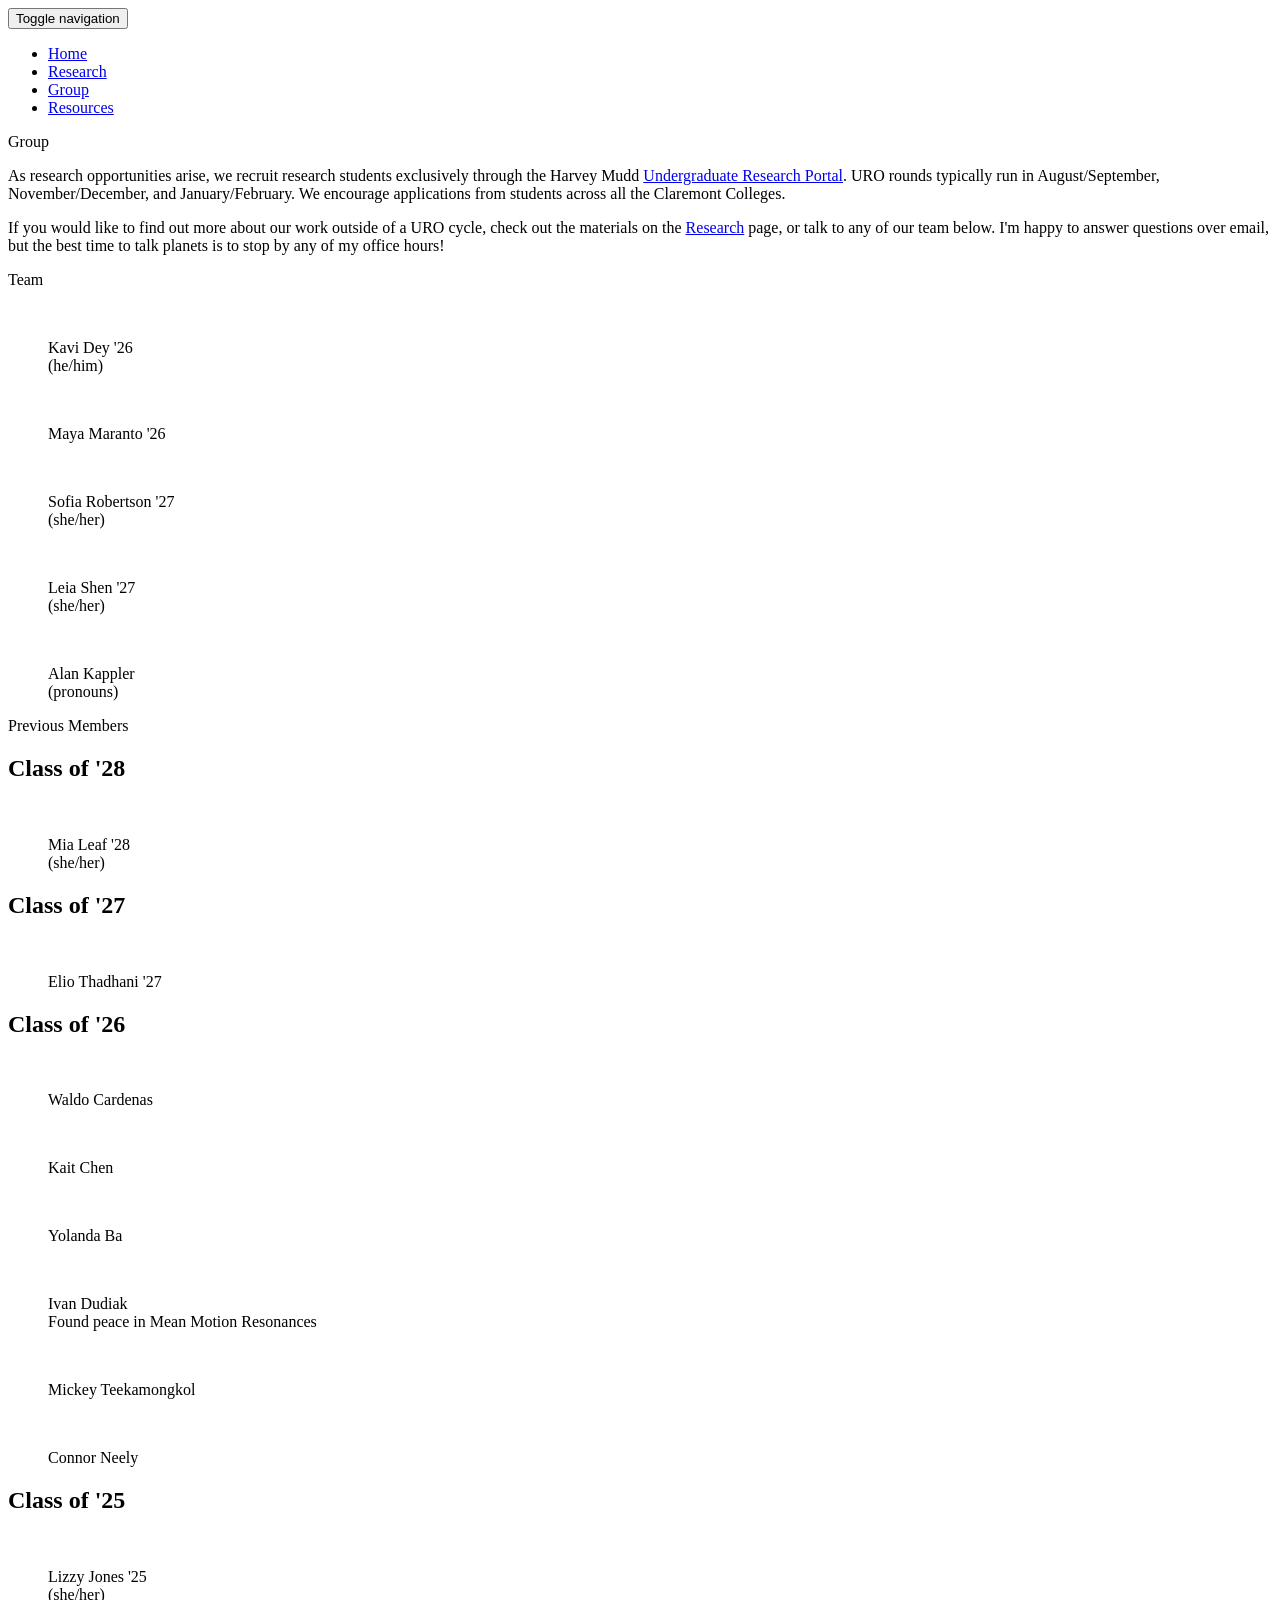
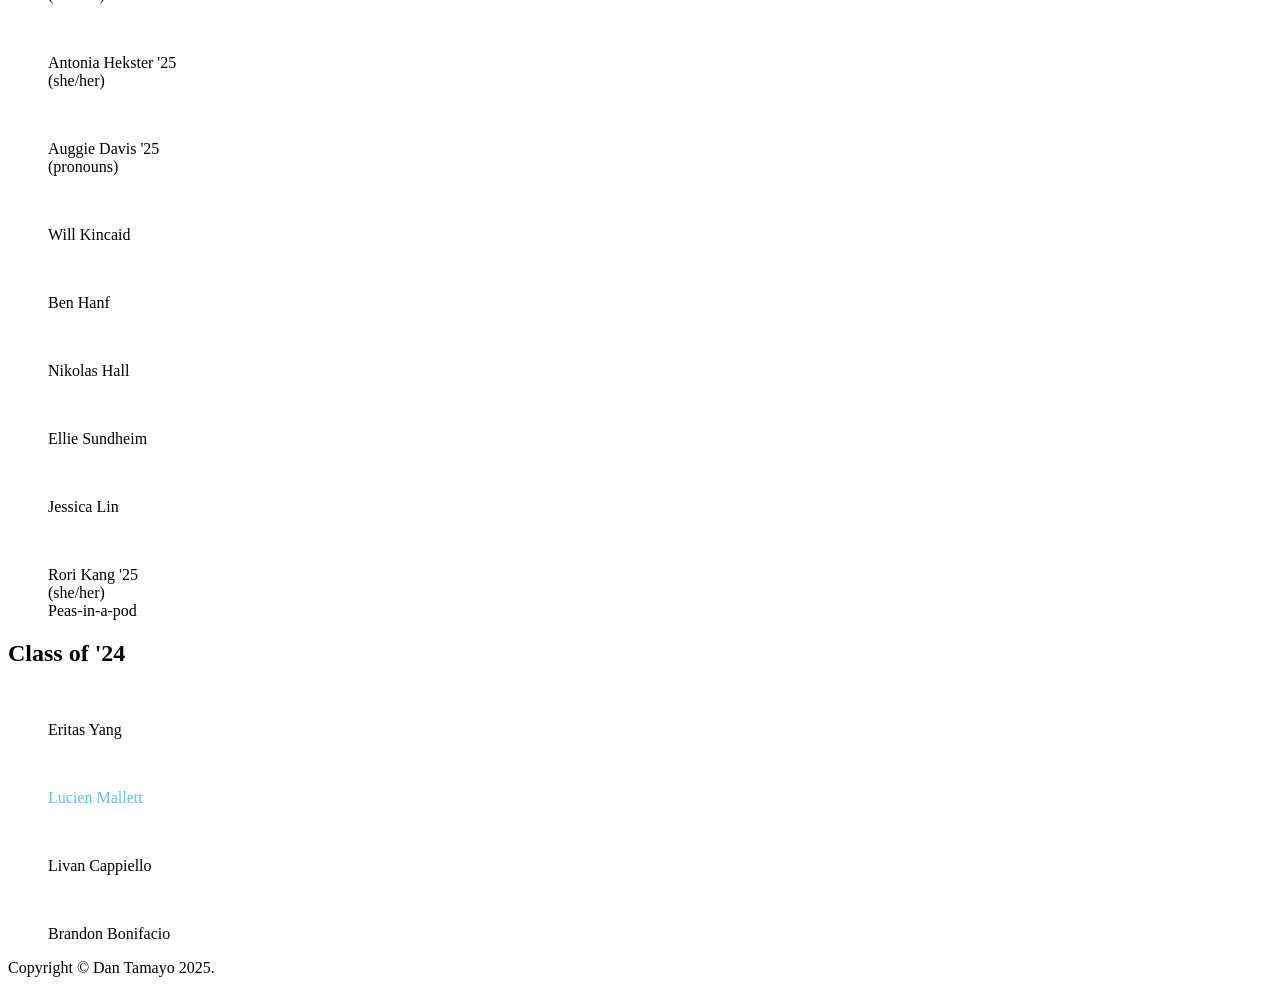
==== group.html @ 6180613b "updated group page and tutorial" ====
<!DOCTYPE html>
<html lang="en">
<head>

    <meta charset="utf-8">
    <meta http-equiv="X-UA-Compatible" content="IE=edge">
    <meta name="viewport" content="width=device-width, initial-scale=1">
    <meta name="description" content="">
    <meta name="author" content="">

    <title>Dan Tamayo</title>

    <!-- Bootstrap Core CSS -->
    <link href="css/bootstrap.min.css" rel="stylesheet">

    <!-- Custom CSS -->
    <link href="css/landing-page.css" rel="stylesheet">

    <!-- Custom Fonts -->
    <link href="font-awesome/css/font-awesome.min.css" rel="stylesheet" type="text/css">
    <link href="http://fonts.googleapis.com/css?family=Lato:300,400,700,300italic,400italic,700italic" rel="stylesheet" type="text/css">

    <!-- HTML5 Shim and Respond.js IE8 support of HTML5 elements and media queries -->
    <!-- WARNING: Respond.js doesn't work if you view the page via file:// -->
    <!--[if lt IE 9]>
        <script src="https://oss.maxcdn.com/libs/html5shiv/3.7.0/html5shiv.js"></script>
        <script src="https://oss.maxcdn.com/libs/respond.js/1.4.2/respond.min.js"></script>
    <![endif]-->

</head>

<body>

    <!-- Navigation -->
    <nav class="navbar navbar-default navbar-fixed-top topnav" role="navigation">
        <div class="container topnav">
            <!-- Brand and toggle get grouped for better mobile display -->
            <div class="navbar-header">
                <button type="button" class="navbar-toggle" data-toggle="collapse" data-target="#bs-example-navbar-collapse-1">
                    <span class="sr-only">Toggle navigation</span>
                    <span class="icon-bar"></span>
                    <span class="icon-bar"></span>
                    <span class="icon-bar"></span>
                </button>
                <a class="navbar-brand topnav"></a>
            </div>
            <!-- Collect the nav links, forms, and other content for toggling -->
            <div class="collapse navbar-collapse" id="bs-example-navbar-collapse-1">
                <ul class="nav navbar-nav navbar-right">
                    <li>
                        <a href="index.html">Home</a>
                    </li>
                    <li>
                        <a href="research.html">Research</a>
                    </li>
                    <li>
                        <a href="group.html">Group</a>
                    </li>
                    <li>
                        <a href="resources.html">Resources</a>
                    </li>
                </ul>
            </div>
        </div>
    </nav>
    
    <!-- Header -->
    <div class="intro-header"></div>

    <a name="Group"></a>
    <div class="container">
        <div class="row">
            <div class="col-lg-12">
                <div class="main-section-heading">Group</div>
            </div>
        </div>
        <div class="row topbot-buffer">
            <div class="col-lg-6">
                <p class="lead">
                As research opportunities arise, we recruit research students exclusively through the Harvey Mudd <a href="https://uro.hmc.edu">Undergraduate Research Portal</a>. URO rounds typically run in August/September, November/December, and January/February. 
                We encourage applications from students across all the Claremont Colleges. 
                </p>
            </div>
            <div class="col-lg-6">
                <p class="lead">
                If you would like to find out more about our work outside of a URO cycle, check out the materials on the <a href="research.html">Research</a> page, or talk to any of our team below.
                I'm happy to answer questions over email, but the best time to talk planets is to stop by any of my office hours!
                </p>
            </div>
        </div>
    </div>
    
    <a name="Team"></a>
    <div class="container">
        <div class="row">
            <div class="col-lg-12">
                <div class="main-section-heading">Team</div>
            </div>
        </div>
    </div>
    
    <div class="container">
        <div class="imgRow">
            <div class="row text-center">
                <div class="col-sm-3">
                    <figure>
                        <img class="img-responsive center-block" src="pix/teampix/kdey.jpg" alt="">
                        <p class="lead">
                            Kavi Dey '26 </br>(he/him)
                        </p>
                    </figure>
                </div>
                <div class="col-sm-3">
                    <figure>
                    <img class="img-responsive center-block" src="pix/teampix/mmaranto.jpg" alt="">
                    <p class="lead">
                        Maya Maranto '26</br>
                    </p>
                    </figure>
                </div>
                <div class="col-sm-3">
                    <figure>
                    <img class="img-responsive center-block" src="pix/teampix/SofiaRobertson.jpg" alt="">
                    <p class="lead">
                        Sofia Robertson '27</br>(she/her)
                    </p>
                    </figure>
                </div>
                <div class="col-sm-3">
                    <figure>
                    <img class="img-responsive center-block" src="pix/exoplanets.jpg" alt="">
                    <p class="lead">
                        Leia Shen '27</br>(she/her)
                    </p>
                    </figure>
                </div>
            </div>
        </div>
    </div>    
    <div class="container">
        <div class="imgRow">
            <div class="row text-center">
                <div class="col-sm-3">
                    <figure>
                    <img class="img-responsive center-block" src="pix/exoplanets.jpg" alt="">
                    <p class="lead">
                        Alan Kappler</br>(pronouns)
                    </p>
                    </figure>
                </div>
            </div>
        </div>
    </div>    

    <a name="Previous Members"></a>
    <div class="container">
        <div class="row">
            <div class="col-lg-12">
                <div class="main-section-heading">Previous Members</div>
            </div>
        </div>
    </div>
    
    <div class="container">
        <div class="row">
            <div class="col-lg-12">
                <h2 class="section-heading">Class of '28</h2>
            </div>
        </div>
    </div>
    
    <div class="container">
        <div class="imgrow">
            <div class="row text-center">
                <div class="col-sm-3">
                    <figure>
                    <img class="img-responsive center-block" src="pix/teampix/leaf.jpg" alt="">
                    <p class="lead">
                        Mia Leaf '28</br>(she/her)
                    </p>
                    </figure>
                </div>
            </div>
        </div>
    </div>    

    <div class="container">
        <div class="row">
            <div class="col-lg-12">
                <h2 class="section-heading">Class of '27</h2>
            </div>
        </div>
    </div>
    
    <div class="container">
        <div class="imgrow">
            <div class="row text-center">
                <div class="col-sm-3">
                    <figure>
                    <img class="img-responsive center-block" src="pix/teampix/ElioPic.jpg" alt="">
                    <p class="lead">
                        Elio Thadhani '27</br>
                    </p>
                    </figure>
                </div>
            </div>
        </div>
    </div>    

    <div class="container">
        <div class="row">
            <div class="col-lg-12">
                <h2 class="section-heading">Class of '26</h2>
            </div>
        </div>
    </div>

    <div class="container">
        <div class="imgrow">
            <div class="row text-center">
                <div class="col-sm-3">
                    <figure>
                        <img class="img-responsive center-block" src="pix/teampix/CardenasWaldo.jpg" alt="">
                        <p class="lead">
                            Waldo Cardenas </br>
                        </p>
                    </figure>
                </div>
                <div class="col-sm-3">
                    <figure>
                    <img class="img-responsive center-block" src="pix/teampix/KaitTeamPic.jpg" alt="">
                    <p class="lead">
                        Kait Chen</br>
                    </p>
                    </figure>
                </div>
                <div class="col-sm-3">
                    <figure>
                    <img class="img-responsive center-block" src="pix/exoplanets.jpg" alt="">
                    <p class="lead">
                        Yolanda Ba</br>
                    </p>
                    </figure>
                </div>
                <div class="col-sm-3">
                    <figure>
                    <img class="img-responsive center-block" src="pix/teampix/IvanDudiak.JPG" alt="">
                    <p class="lead">
                        Ivan Dudiak</br>Found peace in Mean Motion Resonances
                    </p>
                    </figure>
                </div>
                <div class="col-sm-3">
                    <figure>
                    <img class="img-responsive center-block" src="pix/exoplanets.jpg" alt="">
                    <p class="lead">
                        Mickey Teekamongkol</br>
                    </p>
                    </figure>
                </div>
                <div class="col-sm-3">
                    <figure>
                    <img class="img-responsive center-block" src="pix/exoplanets.jpg" alt="">
                    <p class="lead">
                        Connor Neely</br>
                    </p>
                    </figure>
                </div>

            </div>
        </div>
    </div>    
    
    
    <div class="container">
        <div class="row">
            <div class="col-lg-12">
                <h2 class="section-heading">Class of '25</h2>
            </div>
        </div>
    </div>

    <div class="container">
        <div class="imgrow">
            <div class="row text-center">
                <div class="col-sm-3">
                    <figure>
                    <img class="img-responsive center-block" src="pix/teampix/lizzy_group_pic.jpg" alt="">
                    <p class="lead">
                        Lizzy Jones '25</br>(she/her)
                    </p>
                    </figure>
                </div>
                <div class="col-sm-3">
                    <figure>
                    <img class="img-responsive center-block" src="pix/teampix/Hekster1259.jpg" alt="">
                    <p class="lead">
                        Antonia Hekster '25</br>(she/her)
                    </p>
                    </figure>
                </div>
                <div class="col-sm-3">
                    <figure>
                    <img class="img-responsive center-block" src="pix/exoplanets.jpg" alt="">
                    <p class="lead">
                        Auggie Davis '25</br>(pronouns)
                    </p>
                    </figure>
                </div>
                <div class="col-sm-3">
                    <figure>
                    <img class="img-responsive center-block" src="pix/teampix/WillTeamPic.jpg" alt="">
                    <p class="lead">
                        Will Kincaid</br>
                    </p>
                    </figure>
                </div>
            </div>
        </div>
    </div>    
    <div class="container">
        <div class="imgrow">
            <div class="row text-center">
                <div class="col-sm-3">
                    <figure>
                    <img class="img-responsive center-block" src="pix/teampix/hanf25t.jpeg" alt="">
                    <p class="lead">
                        Ben Hanf</br>
                    </p>
                    </figure>
                </div>
                <div class="col-sm-3">
                    <figure>
                    <img class="img-responsive center-block" src="pix/irregulars.jpg" alt="">
                    <p class="lead">
                        Nikolas Hall</br>
                    </p>
                    </figure>
                </div>
                <div class="col-sm-3">
                    <figure>
                    <img class="img-responsive center-block" src="pix/teampix/SundheimSeniorPic.jpg" alt="">
                    <p class="lead">
                        Ellie Sundheim</br>
                    </p>
                    </figure>
                </div>
                <div class="col-sm-3">
                    <figure>
                    <img class="img-responsive center-block" src="pix/exoplanets.jpg" alt="">
                    <p class="lead">
                        Jessica Lin</br>
                    </p>
                    </figure>
                </div>
                <div class="col-sm-3">
                    <figure>
                    <img class="img-responsive center-block" src="pix/teampix/rkang.jpg" alt="">
                    <p class="lead">
                        Rori Kang '25</br>(she/her)</br>Peas-in-a-pod
                    </p>
                    </figure>
                </div>
            </div>
        </div>
    </div>    
    <div class="container">
        <div class="imgrow">
            <div class="row text-center">
            </div>
        </div>
    </div>    
    
    <div class="container">
        <div class="row">
            <div class="col-lg-12">
                <h2 class="section-heading">Class of '24</h2>
            </div>
        </div>
    </div>

    <div class="container">
        <div class="imgrow">
            <div class="row text-center">
                <div class="col-sm-3">
                    <figure>
                    <img class="img-responsive center-block" src="pix/teampix/EritasYang24'.png" alt="">
                    <p class="lead">
                        Eritas Yang</br>
                    </p>
                    </figure>
                </div>
                <div class="col-sm-3">
                    <figure>
                    <img class="img-responsive center-block" src="pix/teampix/2024lucienmallett.png" alt="">
                    <p class="lead", style = "color: #5ebfff">
                        Lucien Mallett</br>
                    </p>
                    </figure>
                </div>
                <div class="col-sm-3">
                    <figure>
                    <img class="img-responsive center-block" src="pix/dynamics.png" alt="">
                    <p class="lead">
                        Livan Cappiello</br>
                    </p>
                    </figure>
                </div>
                <div class="col-sm-3">
                    <figure>
                    <img class="img-responsive center-block" src="pix/irregulars.jpg" alt="">
                    <p class="lead">
                        Brandon Bonifacio</br>
                    </p>
                    </figure>
                </div>
            </div>
        </div>
    </div>    
    <!-- Footer -->
    <footer>
        <div class="container">
            <div class="row">
                <div class="col-lg-12">
                    <p class="copyright text-muted small">Copyright &copy; Dan Tamayo 2025.</p> 
                </div>
            </div>
        </div>
    </footer>

    <!-- jQuery -->
    <script src="js/jquery.js"></script>

    <!-- Bootstrap Core JavaScript -->
    <script src="js/bootstrap.min.js"></script>

</body>
</html>
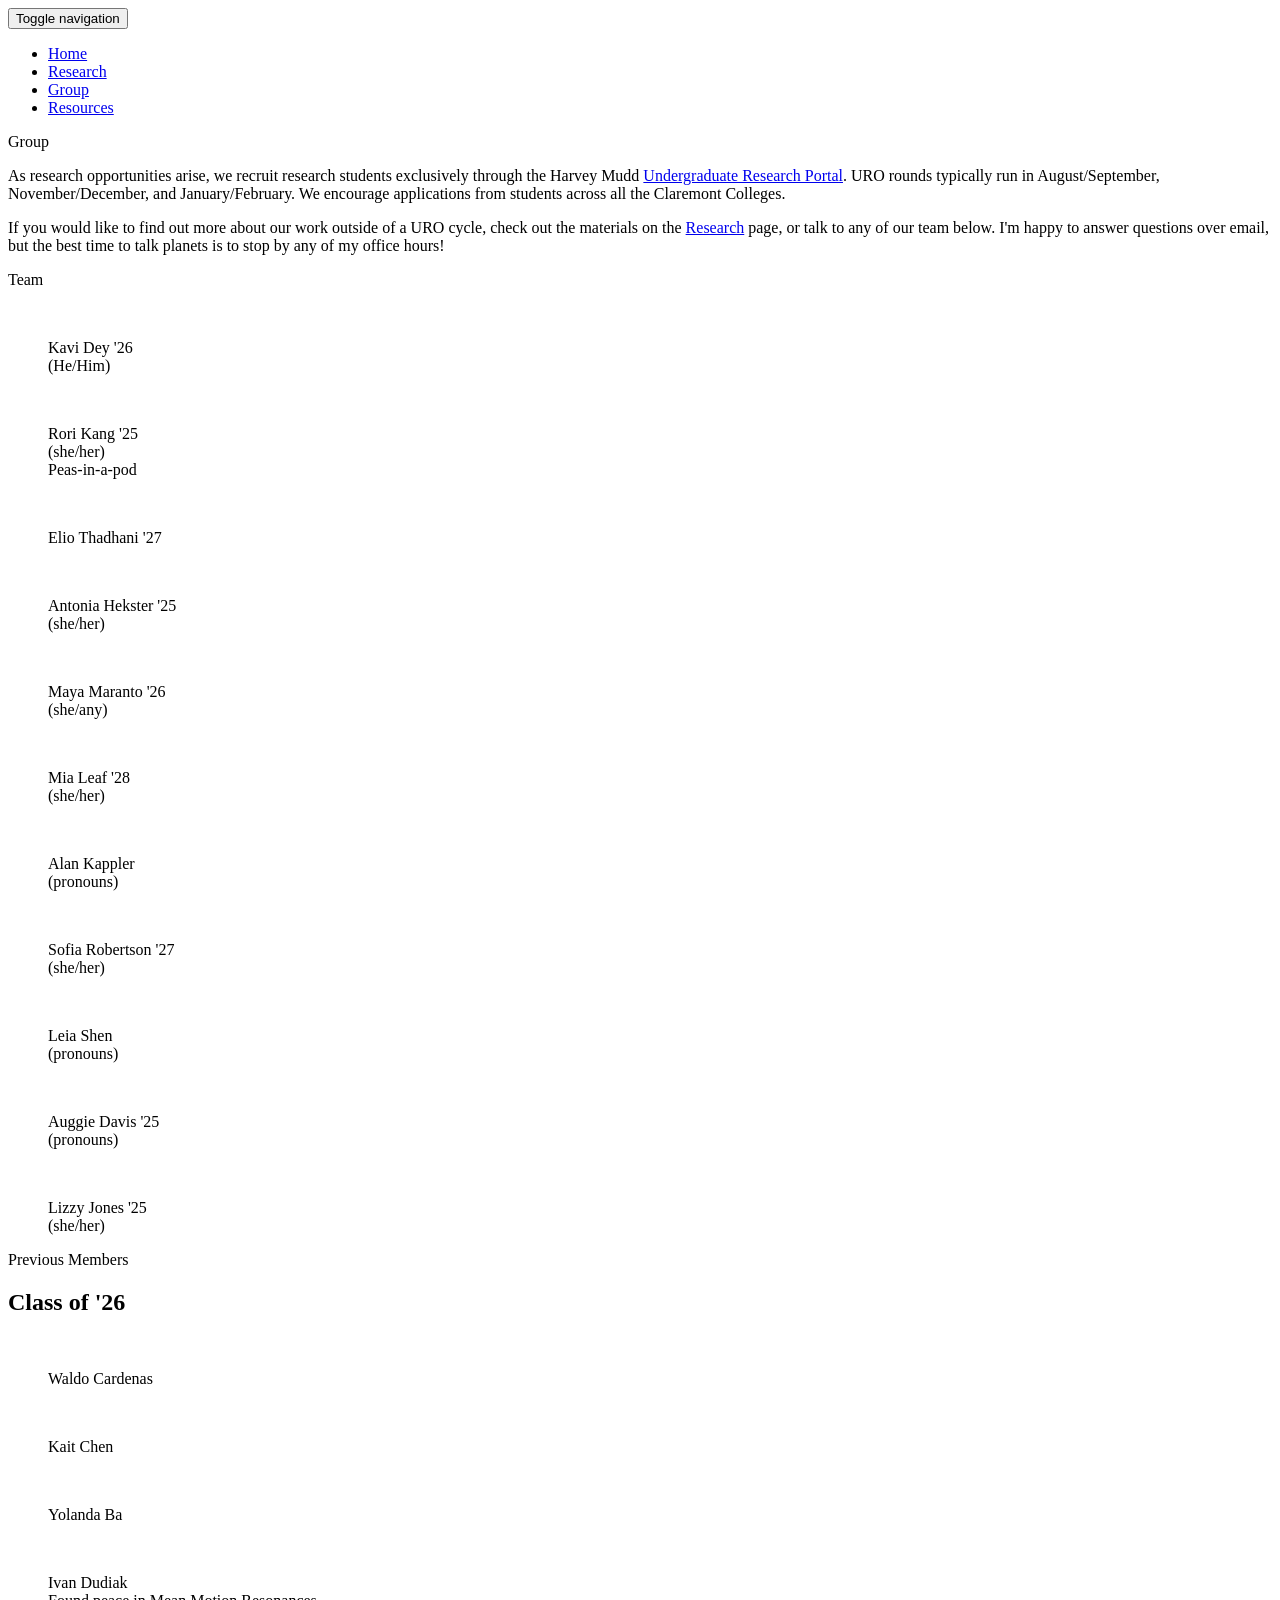
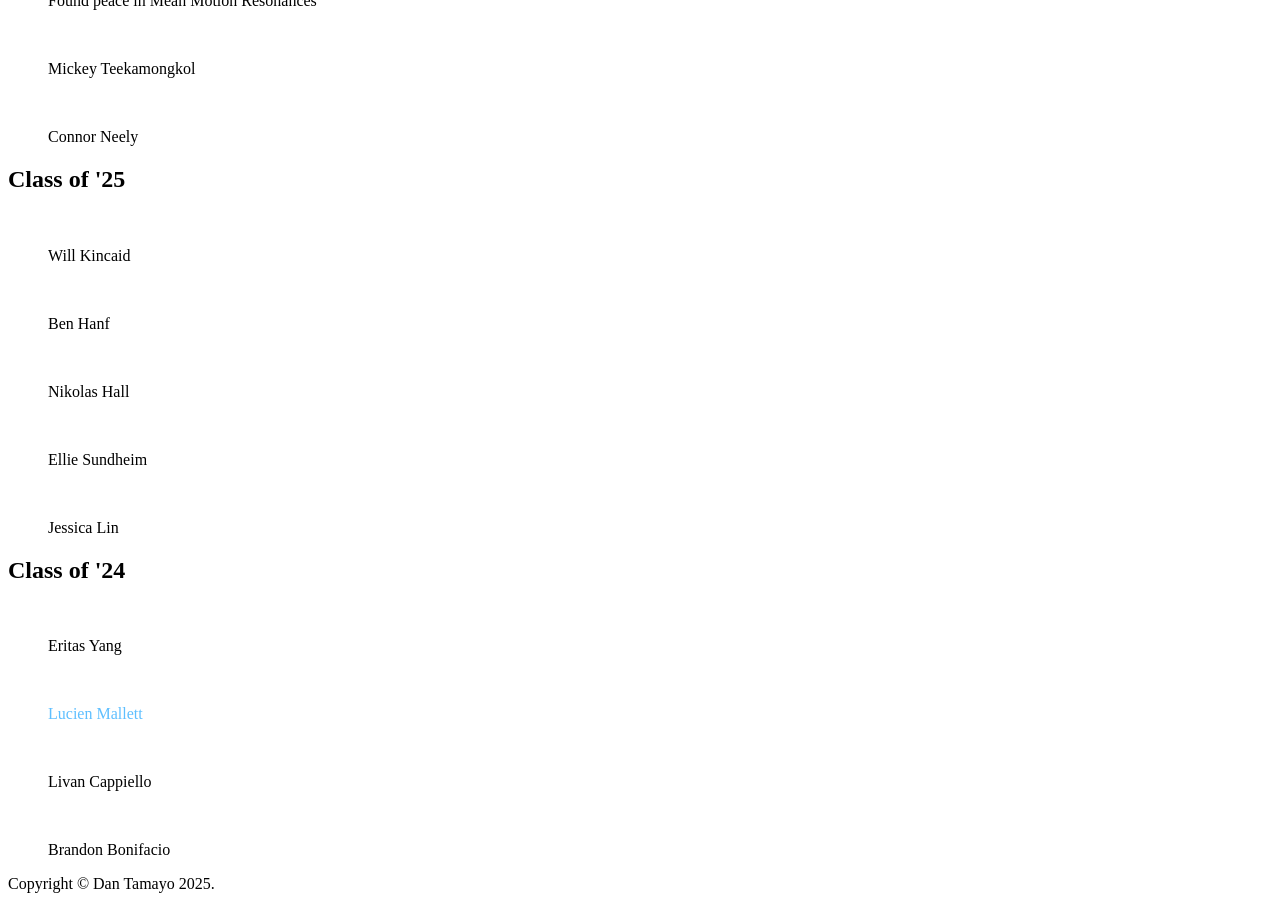
==== commit eaef01cd: "Merge pull request #21 from mimaran/master Fixed image in html" ====
--- a/group.html
+++ b/group.html
@@ -106,15 +106,61 @@
                     <figure>
                         <img class="img-responsive center-block" src="pix/teampix/kdey.jpg" alt="">
                         <p class="lead">
-                            Kavi Dey '26 </br>(he/him)
+                            Kavi Dey '26 </br>(He/Him)
                         </p>
                     </figure>
                 </div>
                 <div class="col-sm-3">
                     <figure>
+                    <img class="img-responsive center-block" src="pix/teampix/rkang.jpg" alt="">
+                    <p class="lead">
+                        Rori Kang '25</br>(she/her)</br>Peas-in-a-pod
+                    </p>
+                    </figure>
+                </div>
+                <div class="col-sm-3">
+                    <figure>
+                    <img class="img-responsive center-block" src="pix/teampix/ElioPic.jpg" alt="">
+                    <p class="lead">
+                        Elio Thadhani '27</br>
+                    </p>
+                    </figure>
+                </div>
+                <div class="col-sm-3">
+                    <figure>
+                    <img class="img-responsive center-block" src="pix/teampix/Hekster1259.jpg" alt="">
+                    <p class="lead">
+                        Antonia Hekster '25</br>(she/her)
+                    </p>
+                    </figure>
+                </div>
+                <div class="col-sm-3">
+                    <figure>
                     <img class="img-responsive center-block" src="pix/teampix/mmaranto.jpg" alt="">
                     <p class="lead">
-                        Maya Maranto '26</br>
+                        Maya Maranto '26</br>(she/any)
+                    </p>
+                    </figure>
+                </div>
+            </div>
+        </div>
+    </div>    
+    <div class="container">
+        <div class="imgRow">
+            <div class="row text-center">
+                <div class="col-sm-3">
+                    <figure>
+                    <img class="img-responsive center-block" src="pix/teampix/leaf.jpg" alt="">
+                    <p class="lead">
+                        Mia Leaf '28</br>(she/her)
+                    </p>
+                    </figure>
+                </div>
+                <div class="col-sm-3">
+                    <figure>
+                    <img class="img-responsive center-block" src="pix/exoplanets.jpg" alt="">
+                    <p class="lead">
+                        Alan Kappler</br>(pronouns)
                     </p>
                     </figure>
                 </div>
@@ -130,27 +176,26 @@
                     <figure>
                     <img class="img-responsive center-block" src="pix/exoplanets.jpg" alt="">
                     <p class="lead">
-                        Leia Shen '27</br>(she/her)
-                    </p>
-                    </figure>
-                </div>
-            </div>
-        </div>
-    </div>    
-    <div class="container">
-        <div class="imgRow">
-            <div class="row text-center">
-                <div class="col-sm-3">
-                    <figure>
-                    <img class="img-responsive center-block" src="pix/exoplanets.jpg" alt="">
-                    <p class="lead">
-                        Alan Kappler</br>(pronouns)
-                    </p>
-                    </figure>
-                </div>
-            </div>
-        </div>
-    </div>    
+                        Leia Shen</br>(pronouns)
+                    </p>
+                    </figure>
+                </div>
+                <div class="col-sm-3">
+                    <figure>
+                    <img class="img-responsive center-block" src="pix/exoplanets.jpg" alt="">
+                    <p class="lead">
+                        Auggie Davis '25</br>(pronouns)
+                    </p>
+                    </figure>
+                </div>
+                <div class="col-sm-3">
+                    <figure>
+                    <img class="img-responsive center-block" src="pix/teampix/lizzy_group_pic.jpg" alt="">
+                    <p class="lead">
+                        Lizzy Jones '25</br>(she/her)
+                    </p>
+                    </figure>
+                </div>
 
     <a name="Previous Members"></a>
     <div class="container">
@@ -161,52 +206,6 @@
         </div>
     </div>
     
-    <div class="container">
-        <div class="row">
-            <div class="col-lg-12">
-                <h2 class="section-heading">Class of '28</h2>
-            </div>
-        </div>
-    </div>
-    
-    <div class="container">
-        <div class="imgrow">
-            <div class="row text-center">
-                <div class="col-sm-3">
-                    <figure>
-                    <img class="img-responsive center-block" src="pix/teampix/leaf.jpg" alt="">
-                    <p class="lead">
-                        Mia Leaf '28</br>(she/her)
-                    </p>
-                    </figure>
-                </div>
-            </div>
-        </div>
-    </div>    
-
-    <div class="container">
-        <div class="row">
-            <div class="col-lg-12">
-                <h2 class="section-heading">Class of '27</h2>
-            </div>
-        </div>
-    </div>
-    
-    <div class="container">
-        <div class="imgrow">
-            <div class="row text-center">
-                <div class="col-sm-3">
-                    <figure>
-                    <img class="img-responsive center-block" src="pix/teampix/ElioPic.jpg" alt="">
-                    <p class="lead">
-                        Elio Thadhani '27</br>
-                    </p>
-                    </figure>
-                </div>
-            </div>
-        </div>
-    </div>    
-
     <div class="container">
         <div class="row">
             <div class="col-lg-12">
@@ -285,42 +284,12 @@
             <div class="row text-center">
                 <div class="col-sm-3">
                     <figure>
-                    <img class="img-responsive center-block" src="pix/teampix/lizzy_group_pic.jpg" alt="">
-                    <p class="lead">
-                        Lizzy Jones '25</br>(she/her)
-                    </p>
-                    </figure>
-                </div>
-                <div class="col-sm-3">
-                    <figure>
-                    <img class="img-responsive center-block" src="pix/teampix/Hekster1259.jpg" alt="">
-                    <p class="lead">
-                        Antonia Hekster '25</br>(she/her)
-                    </p>
-                    </figure>
-                </div>
-                <div class="col-sm-3">
-                    <figure>
-                    <img class="img-responsive center-block" src="pix/exoplanets.jpg" alt="">
-                    <p class="lead">
-                        Auggie Davis '25</br>(pronouns)
-                    </p>
-                    </figure>
-                </div>
-                <div class="col-sm-3">
-                    <figure>
                     <img class="img-responsive center-block" src="pix/teampix/WillTeamPic.jpg" alt="">
                     <p class="lead">
                         Will Kincaid</br>
                     </p>
                     </figure>
                 </div>
-            </div>
-        </div>
-    </div>    
-    <div class="container">
-        <div class="imgrow">
-            <div class="row text-center">
                 <div class="col-sm-3">
                     <figure>
                     <img class="img-responsive center-block" src="pix/teampix/hanf25t.jpeg" alt="">
@@ -353,20 +322,6 @@
                     </p>
                     </figure>
                 </div>
-                <div class="col-sm-3">
-                    <figure>
-                    <img class="img-responsive center-block" src="pix/teampix/rkang.jpg" alt="">
-                    <p class="lead">
-                        Rori Kang '25</br>(she/her)</br>Peas-in-a-pod
-                    </p>
-                    </figure>
-                </div>
-            </div>
-        </div>
-    </div>    
-    <div class="container">
-        <div class="imgrow">
-            <div class="row text-center">
             </div>
         </div>
     </div>    
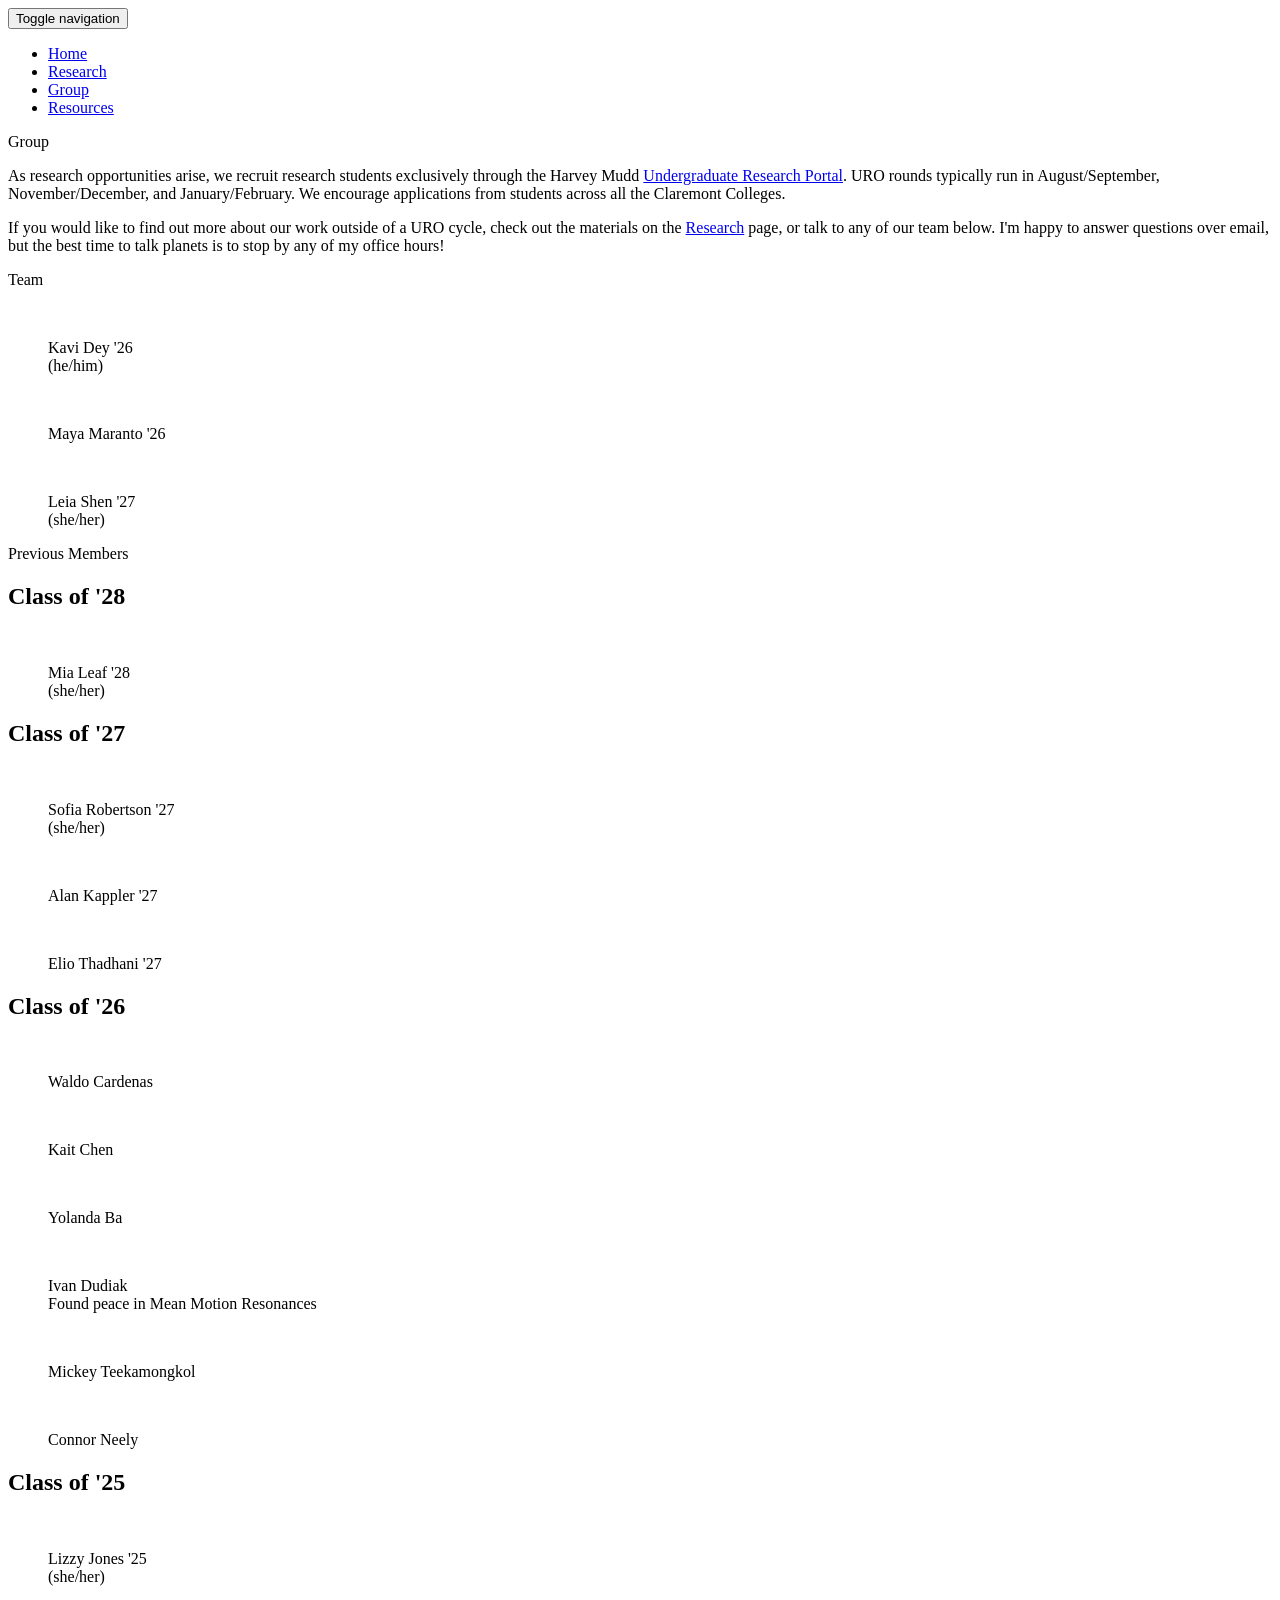
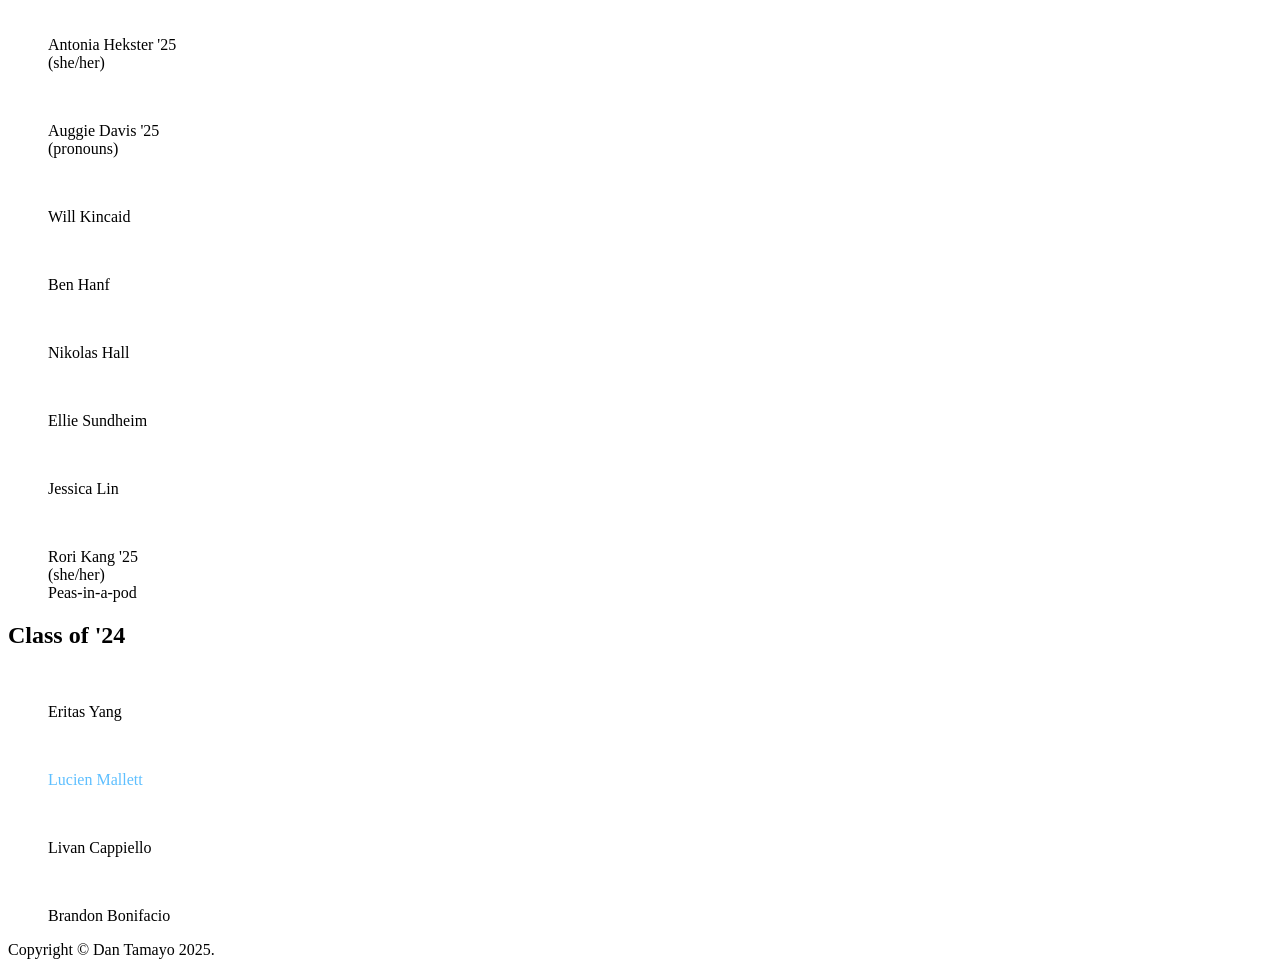
==== commit 513eb911: "Update group page: move Sofia Robertson and Alan Kappler to alumni Keep Kavi Dey, Maya Maranto, and " ====
--- a/group.html
+++ b/group.html
@@ -106,15 +106,86 @@
                     <figure>
                         <img class="img-responsive center-block" src="pix/teampix/kdey.jpg" alt="">
                         <p class="lead">
-                            Kavi Dey '26 </br>(He/Him)
+                            Kavi Dey '26 </br>(he/him)
                         </p>
                     </figure>
                 </div>
                 <div class="col-sm-3">
                     <figure>
-                    <img class="img-responsive center-block" src="pix/teampix/rkang.jpg" alt="">
-                    <p class="lead">
-                        Rori Kang '25</br>(she/her)</br>Peas-in-a-pod
+                    <img class="img-responsive center-block" src="pix/teampix/mmaranto.jpg" alt="">
+                    <p class="lead">
+                        Maya Maranto '26</br>
+                    </p>
+                    </figure>
+                </div>
+                <div class="col-sm-3">
+                    <figure>
+                    <img class="img-responsive center-block" src="pix/exoplanets.jpg" alt="">
+                    <p class="lead">
+                        Leia Shen '27</br>(she/her)
+                    </p>
+                    </figure>
+                </div>
+            </div>
+        </div>
+    </div>
+
+    <a name="Previous Members"></a>
+    <div class="container">
+        <div class="row">
+            <div class="col-lg-12">
+                <div class="main-section-heading">Previous Members</div>
+            </div>
+        </div>
+    </div>
+    
+    <div class="container">
+        <div class="row">
+            <div class="col-lg-12">
+                <h2 class="section-heading">Class of '28</h2>
+            </div>
+        </div>
+    </div>
+    
+    <div class="container">
+        <div class="imgrow">
+            <div class="row text-center">
+                <div class="col-sm-3">
+                    <figure>
+                    <img class="img-responsive center-block" src="pix/teampix/leaf.jpg" alt="">
+                    <p class="lead">
+                        Mia Leaf '28</br>(she/her)
+                    </p>
+                    </figure>
+                </div>
+            </div>
+        </div>
+    </div>    
+
+    <div class="container">
+        <div class="row">
+            <div class="col-lg-12">
+                <h2 class="section-heading">Class of '27</h2>
+            </div>
+        </div>
+    </div>
+    
+    <div class="container">
+        <div class="imgrow">
+            <div class="row text-center">
+                <div class="col-sm-3">
+                    <figure>
+                    <img class="img-responsive center-block" src="pix/teampix/SofiaRobertson.jpg" alt="">
+                    <p class="lead">
+                        Sofia Robertson '27</br>(she/her)
+                    </p>
+                    </figure>
+                </div>
+                <div class="col-sm-3">
+                    <figure>
+                    <img class="img-responsive center-block" src="pix/exoplanets.jpg" alt="">
+                    <p class="lead">
+                        Alan Kappler '27</br>
                     </p>
                     </figure>
                 </div>
@@ -126,86 +197,10 @@
                     </p>
                     </figure>
                 </div>
-                <div class="col-sm-3">
-                    <figure>
-                    <img class="img-responsive center-block" src="pix/teampix/Hekster1259.jpg" alt="">
-                    <p class="lead">
-                        Antonia Hekster '25</br>(she/her)
-                    </p>
-                    </figure>
-                </div>
-                <div class="col-sm-3">
-                    <figure>
-                    <img class="img-responsive center-block" src="pix/teampix/mmaranto.jpg" alt="">
-                    <p class="lead">
-                        Maya Maranto '26</br>(she/any)
-                    </p>
-                    </figure>
-                </div>
-            </div>
-        </div>
-    </div>    
-    <div class="container">
-        <div class="imgRow">
-            <div class="row text-center">
-                <div class="col-sm-3">
-                    <figure>
-                    <img class="img-responsive center-block" src="pix/teampix/leaf.jpg" alt="">
-                    <p class="lead">
-                        Mia Leaf '28</br>(she/her)
-                    </p>
-                    </figure>
-                </div>
-                <div class="col-sm-3">
-                    <figure>
-                    <img class="img-responsive center-block" src="pix/exoplanets.jpg" alt="">
-                    <p class="lead">
-                        Alan Kappler</br>(pronouns)
-                    </p>
-                    </figure>
-                </div>
-                <div class="col-sm-3">
-                    <figure>
-                    <img class="img-responsive center-block" src="pix/teampix/SofiaRobertson.jpg" alt="">
-                    <p class="lead">
-                        Sofia Robertson '27</br>(she/her)
-                    </p>
-                    </figure>
-                </div>
-                <div class="col-sm-3">
-                    <figure>
-                    <img class="img-responsive center-block" src="pix/exoplanets.jpg" alt="">
-                    <p class="lead">
-                        Leia Shen</br>(pronouns)
-                    </p>
-                    </figure>
-                </div>
-                <div class="col-sm-3">
-                    <figure>
-                    <img class="img-responsive center-block" src="pix/exoplanets.jpg" alt="">
-                    <p class="lead">
-                        Auggie Davis '25</br>(pronouns)
-                    </p>
-                    </figure>
-                </div>
-                <div class="col-sm-3">
-                    <figure>
-                    <img class="img-responsive center-block" src="pix/teampix/lizzy_group_pic.jpg" alt="">
-                    <p class="lead">
-                        Lizzy Jones '25</br>(she/her)
-                    </p>
-                    </figure>
-                </div>
-
-    <a name="Previous Members"></a>
-    <div class="container">
-        <div class="row">
-            <div class="col-lg-12">
-                <div class="main-section-heading">Previous Members</div>
-            </div>
-        </div>
-    </div>
-    
+            </div>
+        </div>
+    </div>
+
     <div class="container">
         <div class="row">
             <div class="col-lg-12">
@@ -284,12 +279,42 @@
             <div class="row text-center">
                 <div class="col-sm-3">
                     <figure>
+                    <img class="img-responsive center-block" src="pix/teampix/lizzy_group_pic.jpg" alt="">
+                    <p class="lead">
+                        Lizzy Jones '25</br>(she/her)
+                    </p>
+                    </figure>
+                </div>
+                <div class="col-sm-3">
+                    <figure>
+                    <img class="img-responsive center-block" src="pix/teampix/Hekster1259.jpg" alt="">
+                    <p class="lead">
+                        Antonia Hekster '25</br>(she/her)
+                    </p>
+                    </figure>
+                </div>
+                <div class="col-sm-3">
+                    <figure>
+                    <img class="img-responsive center-block" src="pix/exoplanets.jpg" alt="">
+                    <p class="lead">
+                        Auggie Davis '25</br>(pronouns)
+                    </p>
+                    </figure>
+                </div>
+                <div class="col-sm-3">
+                    <figure>
                     <img class="img-responsive center-block" src="pix/teampix/WillTeamPic.jpg" alt="">
                     <p class="lead">
                         Will Kincaid</br>
                     </p>
                     </figure>
                 </div>
+            </div>
+        </div>
+    </div>    
+    <div class="container">
+        <div class="imgrow">
+            <div class="row text-center">
                 <div class="col-sm-3">
                     <figure>
                     <img class="img-responsive center-block" src="pix/teampix/hanf25t.jpeg" alt="">
@@ -322,6 +347,20 @@
                     </p>
                     </figure>
                 </div>
+                <div class="col-sm-3">
+                    <figure>
+                    <img class="img-responsive center-block" src="pix/teampix/rkang.jpg" alt="">
+                    <p class="lead">
+                        Rori Kang '25</br>(she/her)</br>Peas-in-a-pod
+                    </p>
+                    </figure>
+                </div>
+            </div>
+        </div>
+    </div>    
+    <div class="container">
+        <div class="imgrow">
+            <div class="row text-center">
             </div>
         </div>
     </div>    
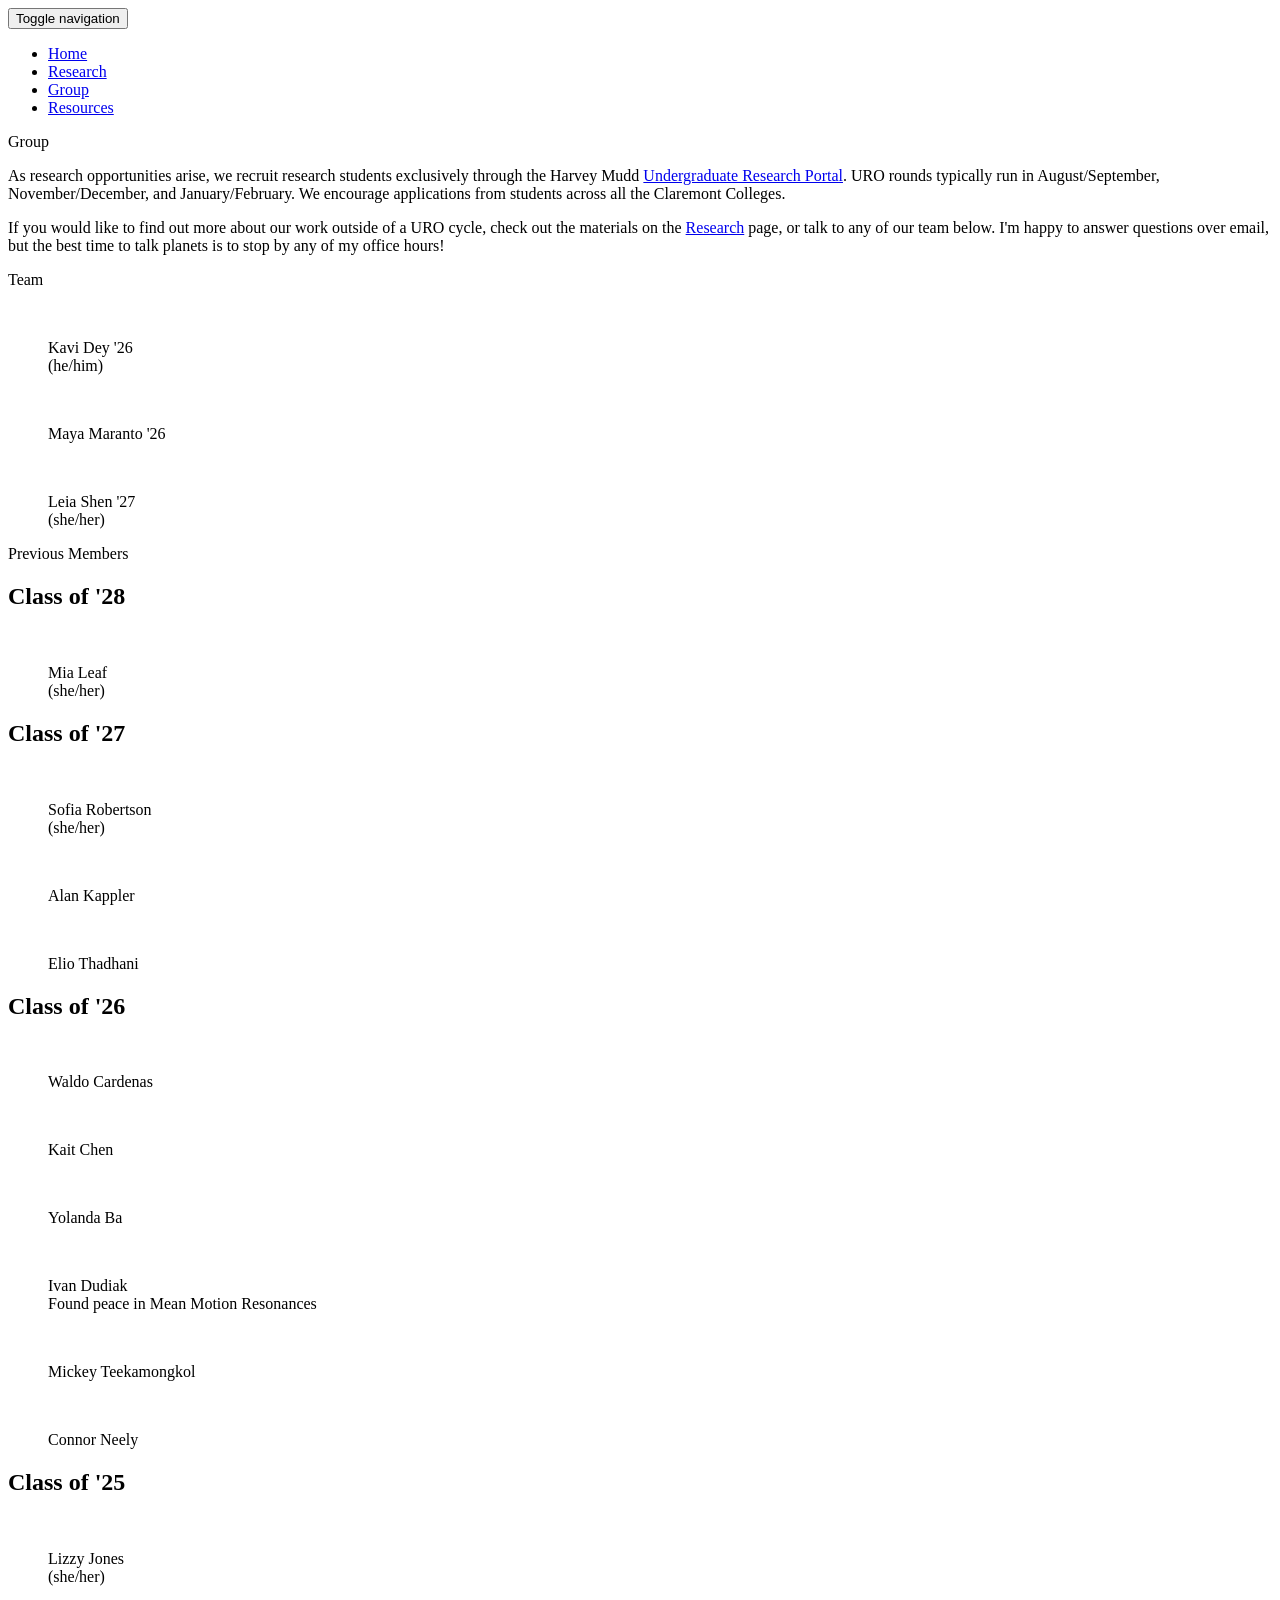
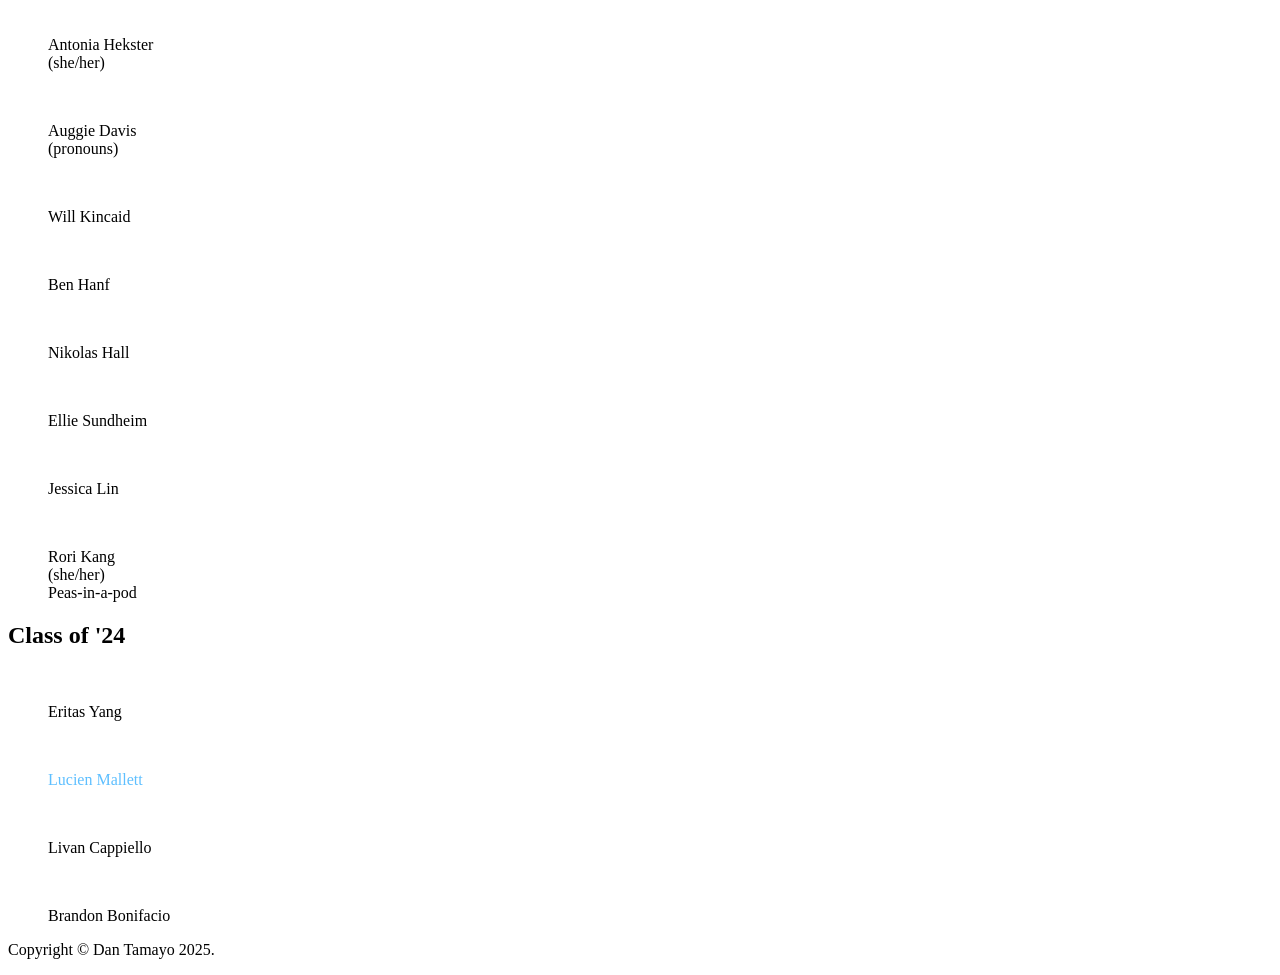
==== commit 192d17a8: "Remove redundant class years from alumni names Years are already shown in the section headings, so n" ====
--- a/group.html
+++ b/group.html
@@ -154,7 +154,7 @@
                     <figure>
                     <img class="img-responsive center-block" src="pix/teampix/leaf.jpg" alt="">
                     <p class="lead">
-                        Mia Leaf '28</br>(she/her)
+                        Mia Leaf</br>(she/her)
                     </p>
                     </figure>
                 </div>
@@ -177,15 +177,15 @@
                     <figure>
                     <img class="img-responsive center-block" src="pix/teampix/SofiaRobertson.jpg" alt="">
                     <p class="lead">
-                        Sofia Robertson '27</br>(she/her)
-                    </p>
-                    </figure>
-                </div>
-                <div class="col-sm-3">
-                    <figure>
-                    <img class="img-responsive center-block" src="pix/exoplanets.jpg" alt="">
-                    <p class="lead">
-                        Alan Kappler '27</br>
+                        Sofia Robertson</br>(she/her)
+                    </p>
+                    </figure>
+                </div>
+                <div class="col-sm-3">
+                    <figure>
+                    <img class="img-responsive center-block" src="pix/exoplanets.jpg" alt="">
+                    <p class="lead">
+                        Alan Kappler</br>
                     </p>
                     </figure>
                 </div>
@@ -193,7 +193,7 @@
                     <figure>
                     <img class="img-responsive center-block" src="pix/teampix/ElioPic.jpg" alt="">
                     <p class="lead">
-                        Elio Thadhani '27</br>
+                        Elio Thadhani</br>
                     </p>
                     </figure>
                 </div>
@@ -281,7 +281,7 @@
                     <figure>
                     <img class="img-responsive center-block" src="pix/teampix/lizzy_group_pic.jpg" alt="">
                     <p class="lead">
-                        Lizzy Jones '25</br>(she/her)
+                        Lizzy Jones</br>(she/her)
                     </p>
                     </figure>
                 </div>
@@ -289,15 +289,15 @@
                     <figure>
                     <img class="img-responsive center-block" src="pix/teampix/Hekster1259.jpg" alt="">
                     <p class="lead">
-                        Antonia Hekster '25</br>(she/her)
-                    </p>
-                    </figure>
-                </div>
-                <div class="col-sm-3">
-                    <figure>
-                    <img class="img-responsive center-block" src="pix/exoplanets.jpg" alt="">
-                    <p class="lead">
-                        Auggie Davis '25</br>(pronouns)
+                        Antonia Hekster</br>(she/her)
+                    </p>
+                    </figure>
+                </div>
+                <div class="col-sm-3">
+                    <figure>
+                    <img class="img-responsive center-block" src="pix/exoplanets.jpg" alt="">
+                    <p class="lead">
+                        Auggie Davis</br>(pronouns)
                     </p>
                     </figure>
                 </div>
@@ -351,7 +351,7 @@
                     <figure>
                     <img class="img-responsive center-block" src="pix/teampix/rkang.jpg" alt="">
                     <p class="lead">
-                        Rori Kang '25</br>(she/her)</br>Peas-in-a-pod
+                        Rori Kang</br>(she/her)</br>Peas-in-a-pod
                     </p>
                     </figure>
                 </div>
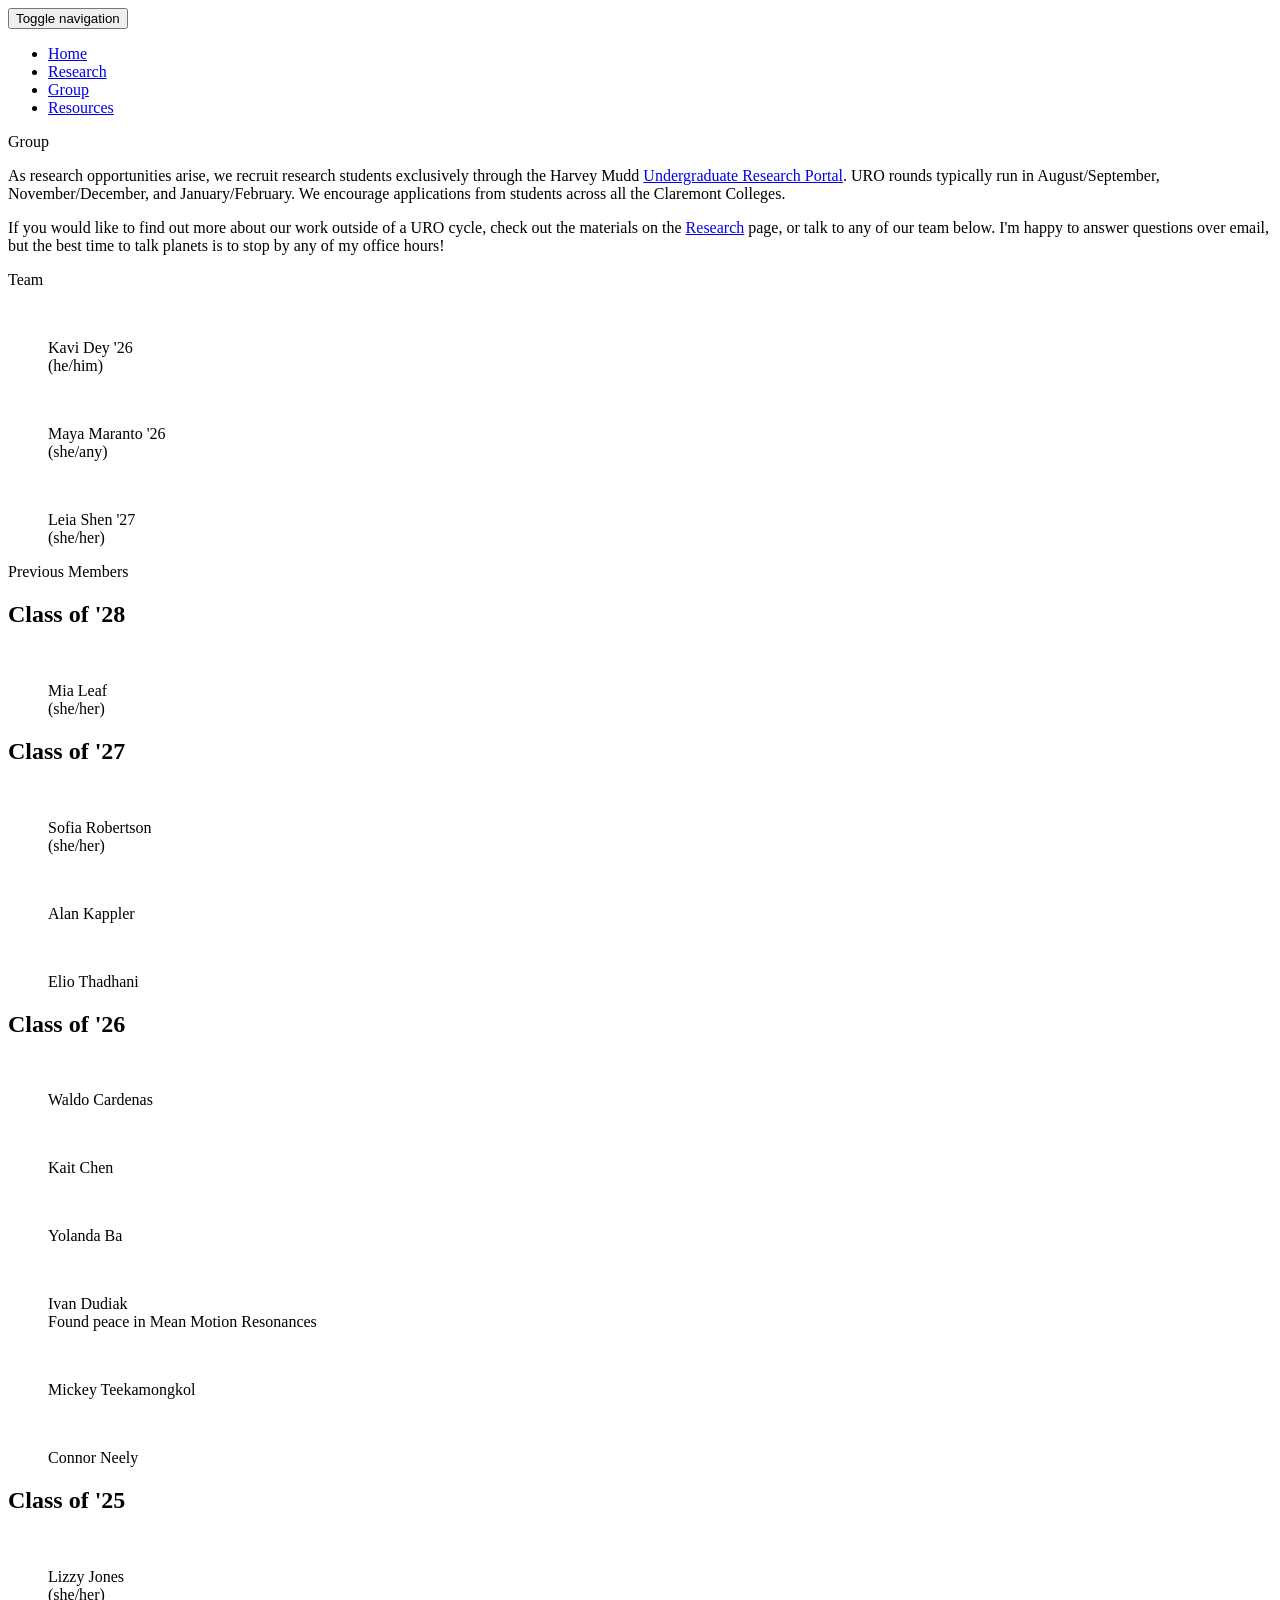
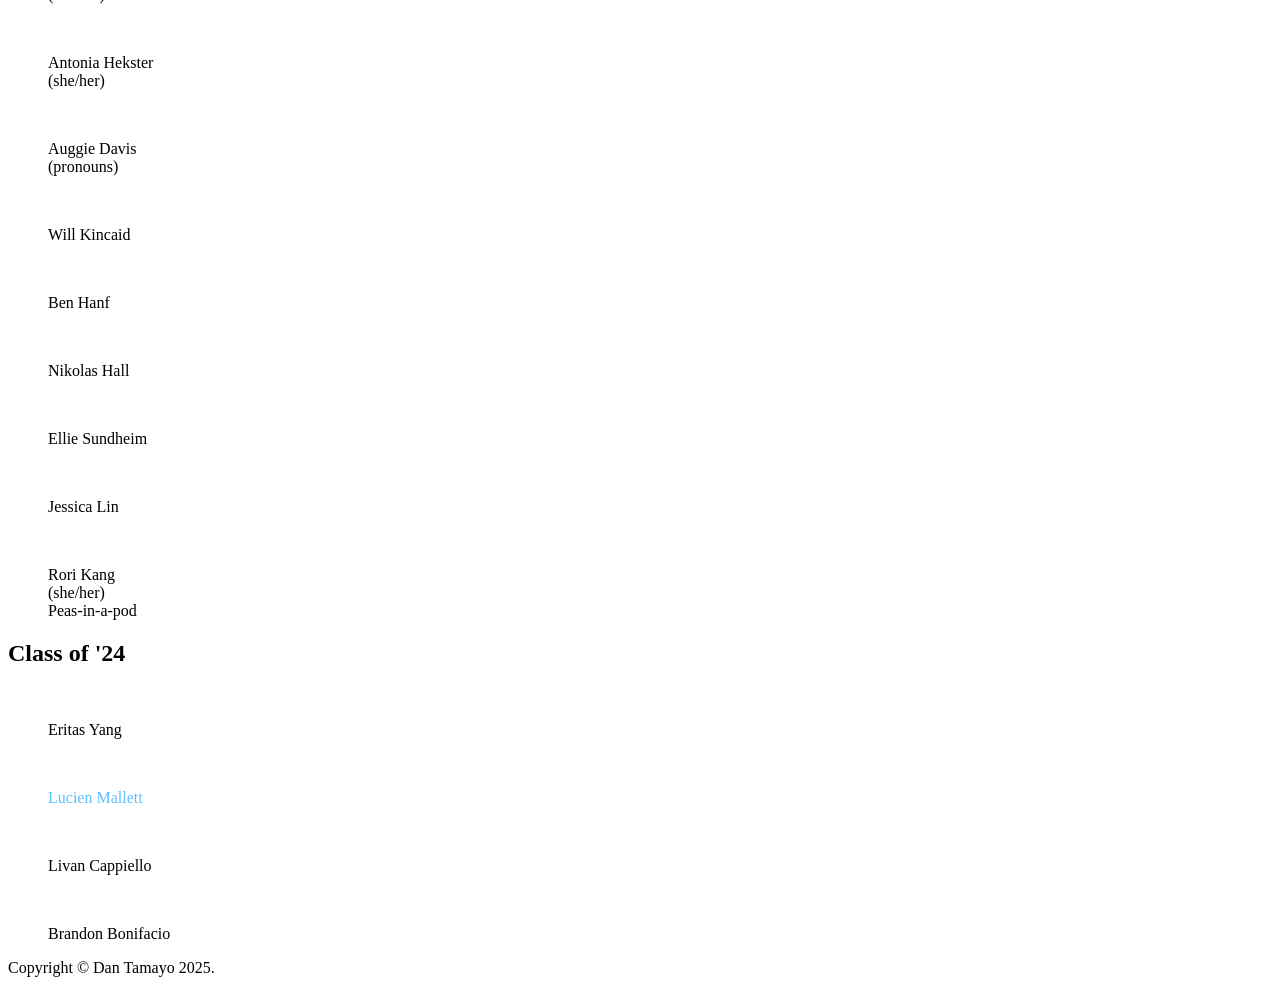
==== commit f2a9cb56: "Merge remote master, resolve conflict in group.html Keep team as Kavi, Maya, and Leia. Incorporate M" ====
--- a/group.html
+++ b/group.html
@@ -114,7 +114,7 @@
                     <figure>
                     <img class="img-responsive center-block" src="pix/teampix/mmaranto.jpg" alt="">
                     <p class="lead">
-                        Maya Maranto '26</br>
+                        Maya Maranto '26</br>(she/any)
                     </p>
                     </figure>
                 </div>
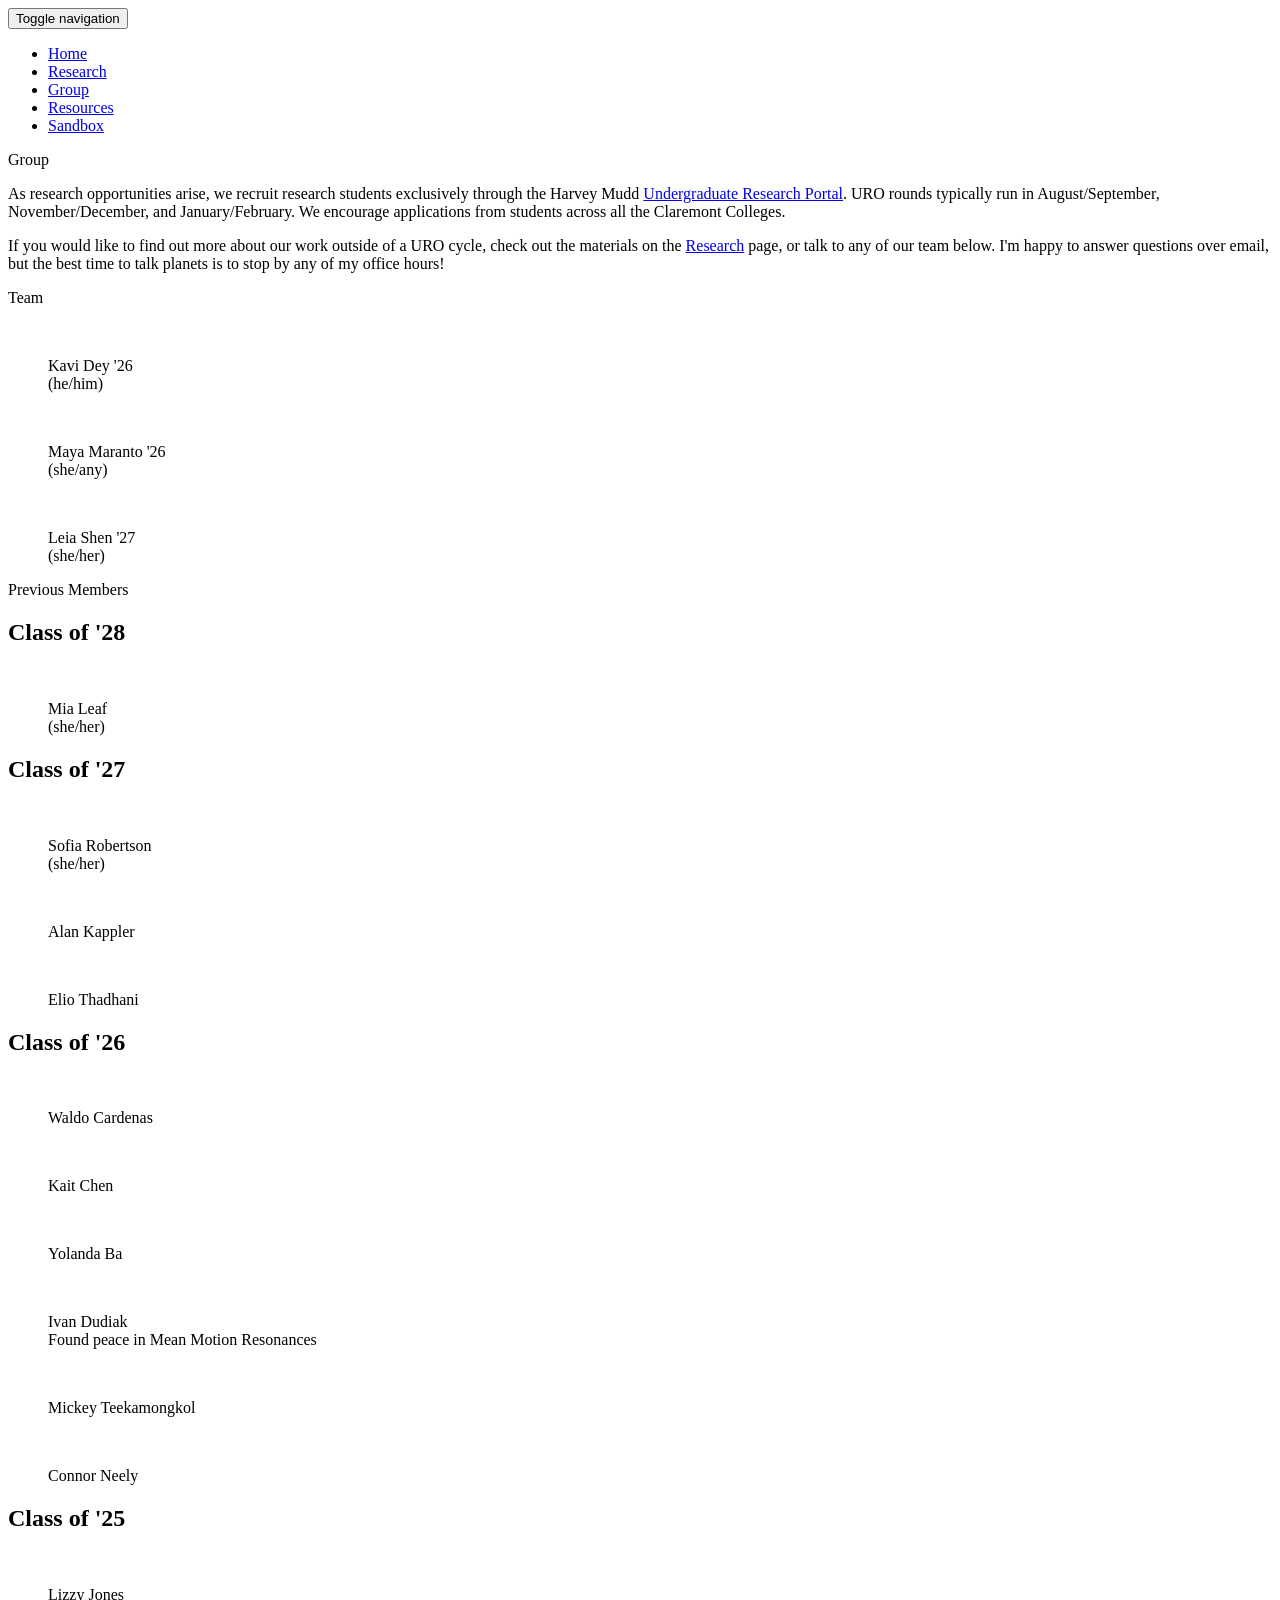
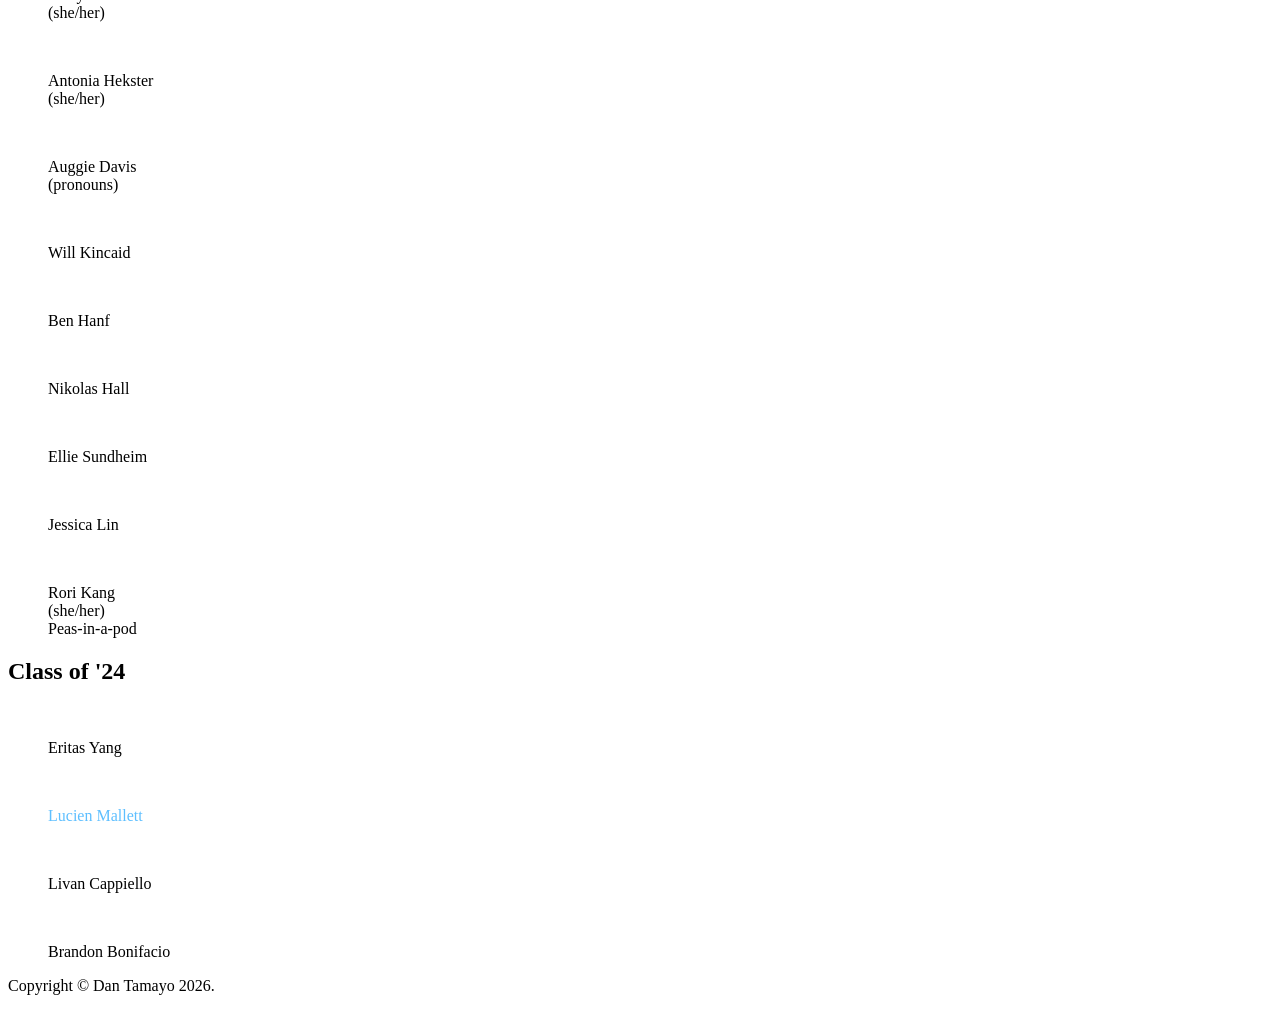
==== commit 70c83a3b: "Add Sandbox to nav bar and update copyright to 2026 Add Sandbox link to navigation bar across all 12" ====
--- a/group.html
+++ b/group.html
@@ -59,6 +59,9 @@
                     <li>
                         <a href="resources.html">Resources</a>
                     </li>
+                    <li>
+                        <a href="sandbox.html">Sandbox</a>
+                    </li>
                 </ul>
             </div>
         </div>
@@ -416,7 +419,7 @@
         <div class="container">
             <div class="row">
                 <div class="col-lg-12">
-                    <p class="copyright text-muted small">Copyright &copy; Dan Tamayo 2025.</p> 
+                    <p class="copyright text-muted small">Copyright &copy; Dan Tamayo 2026.</p> 
                 </div>
             </div>
         </div>
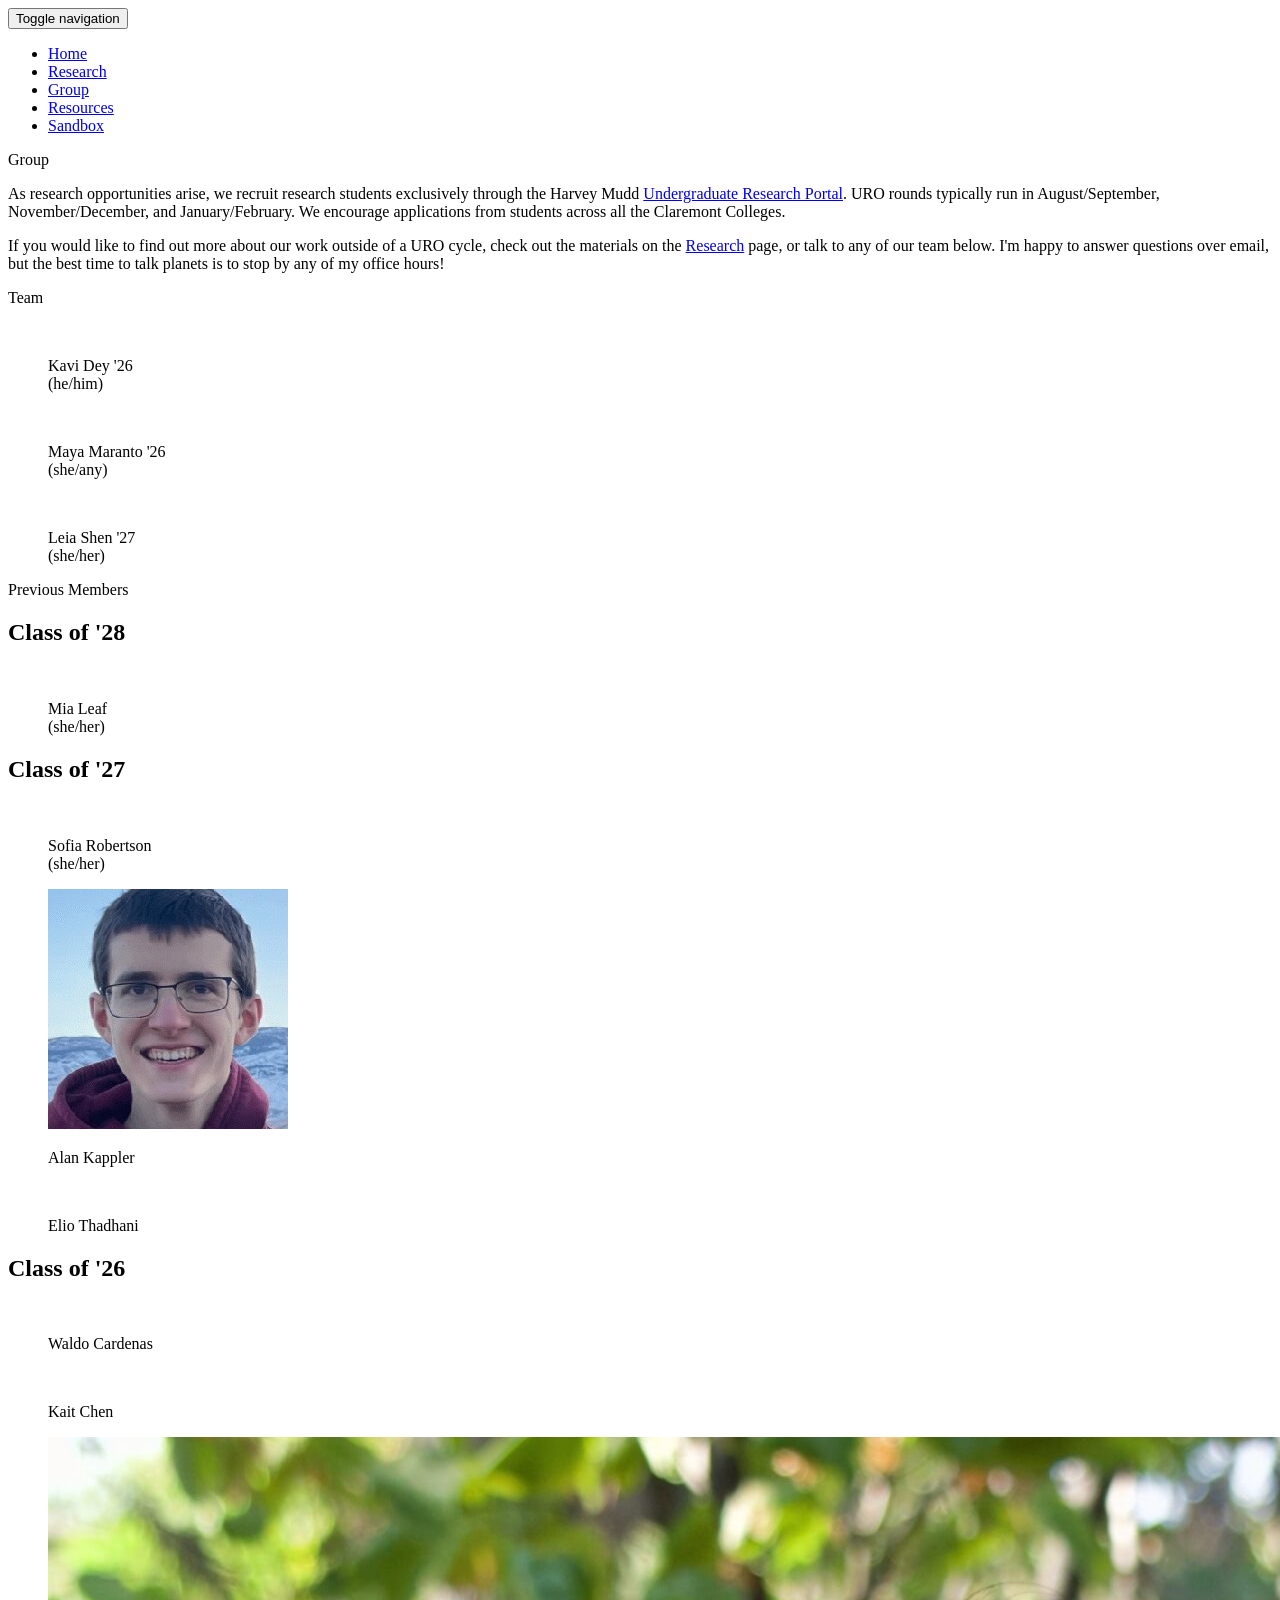
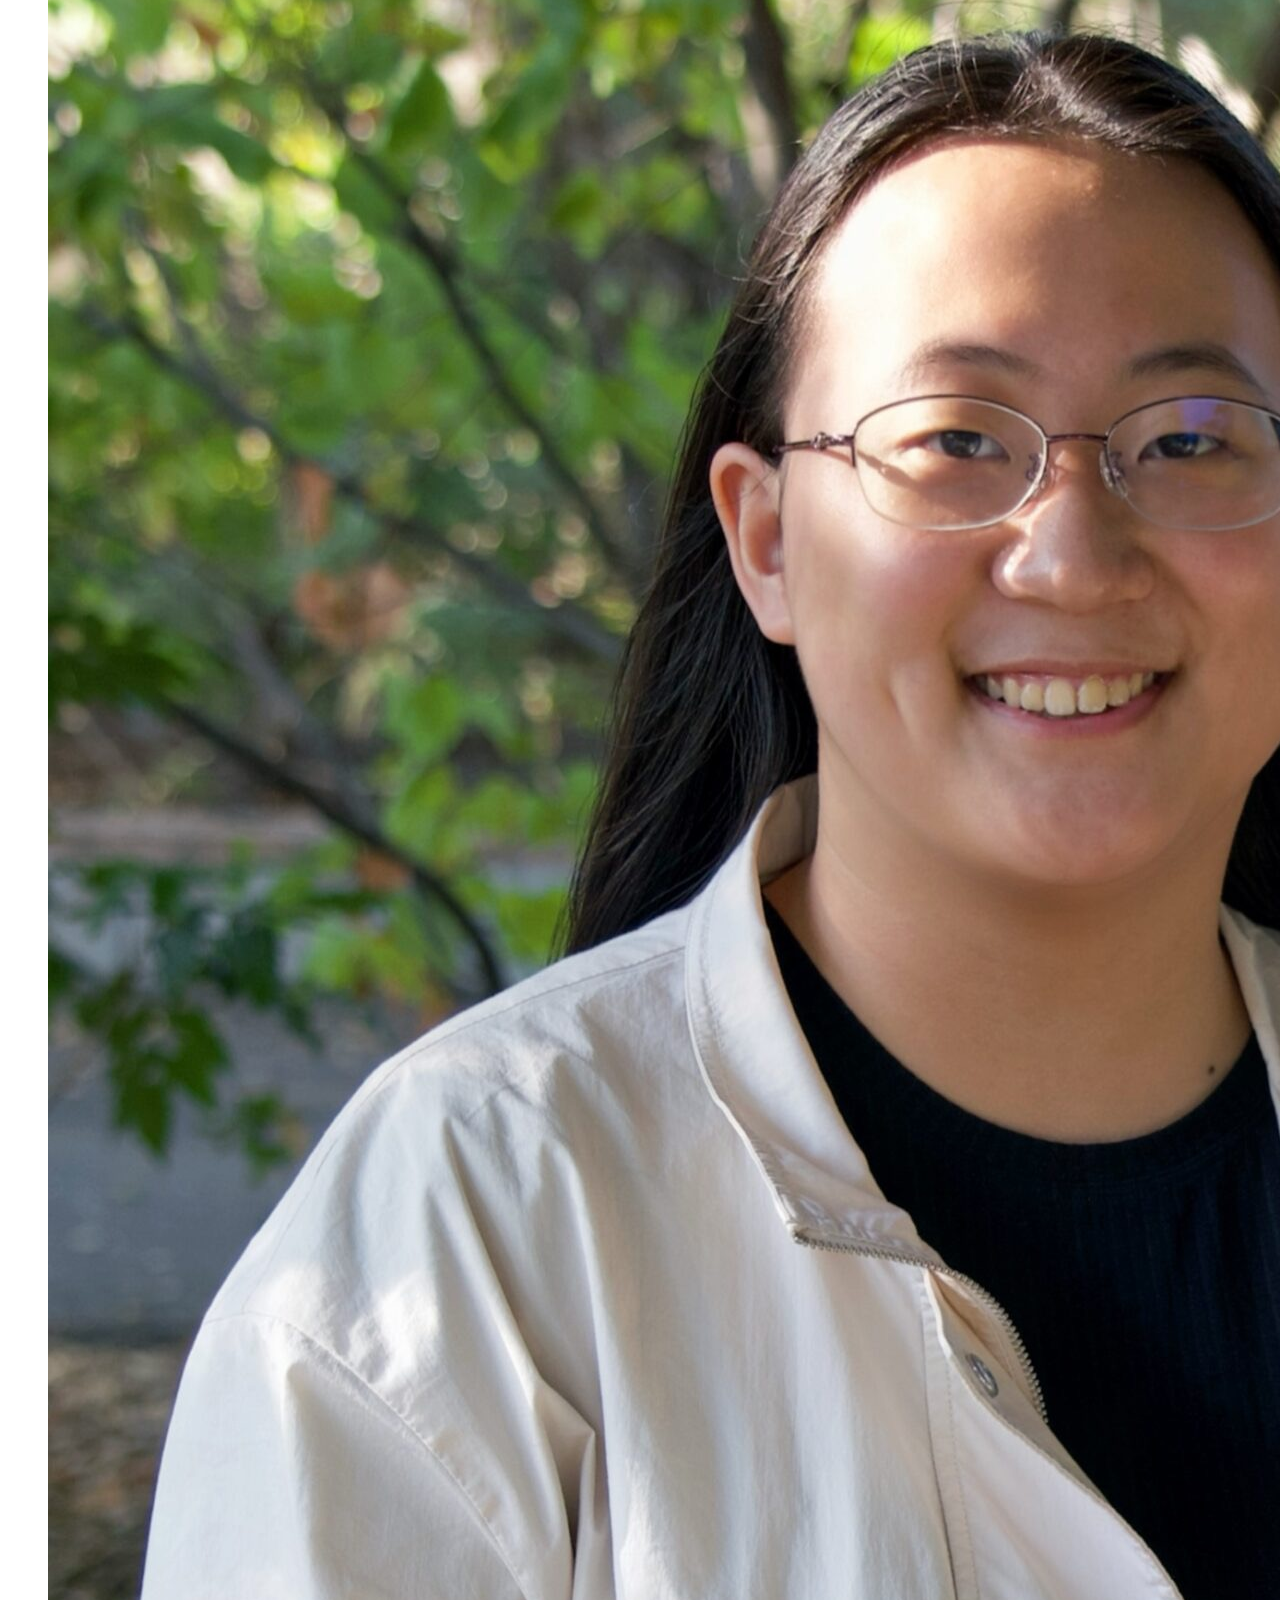
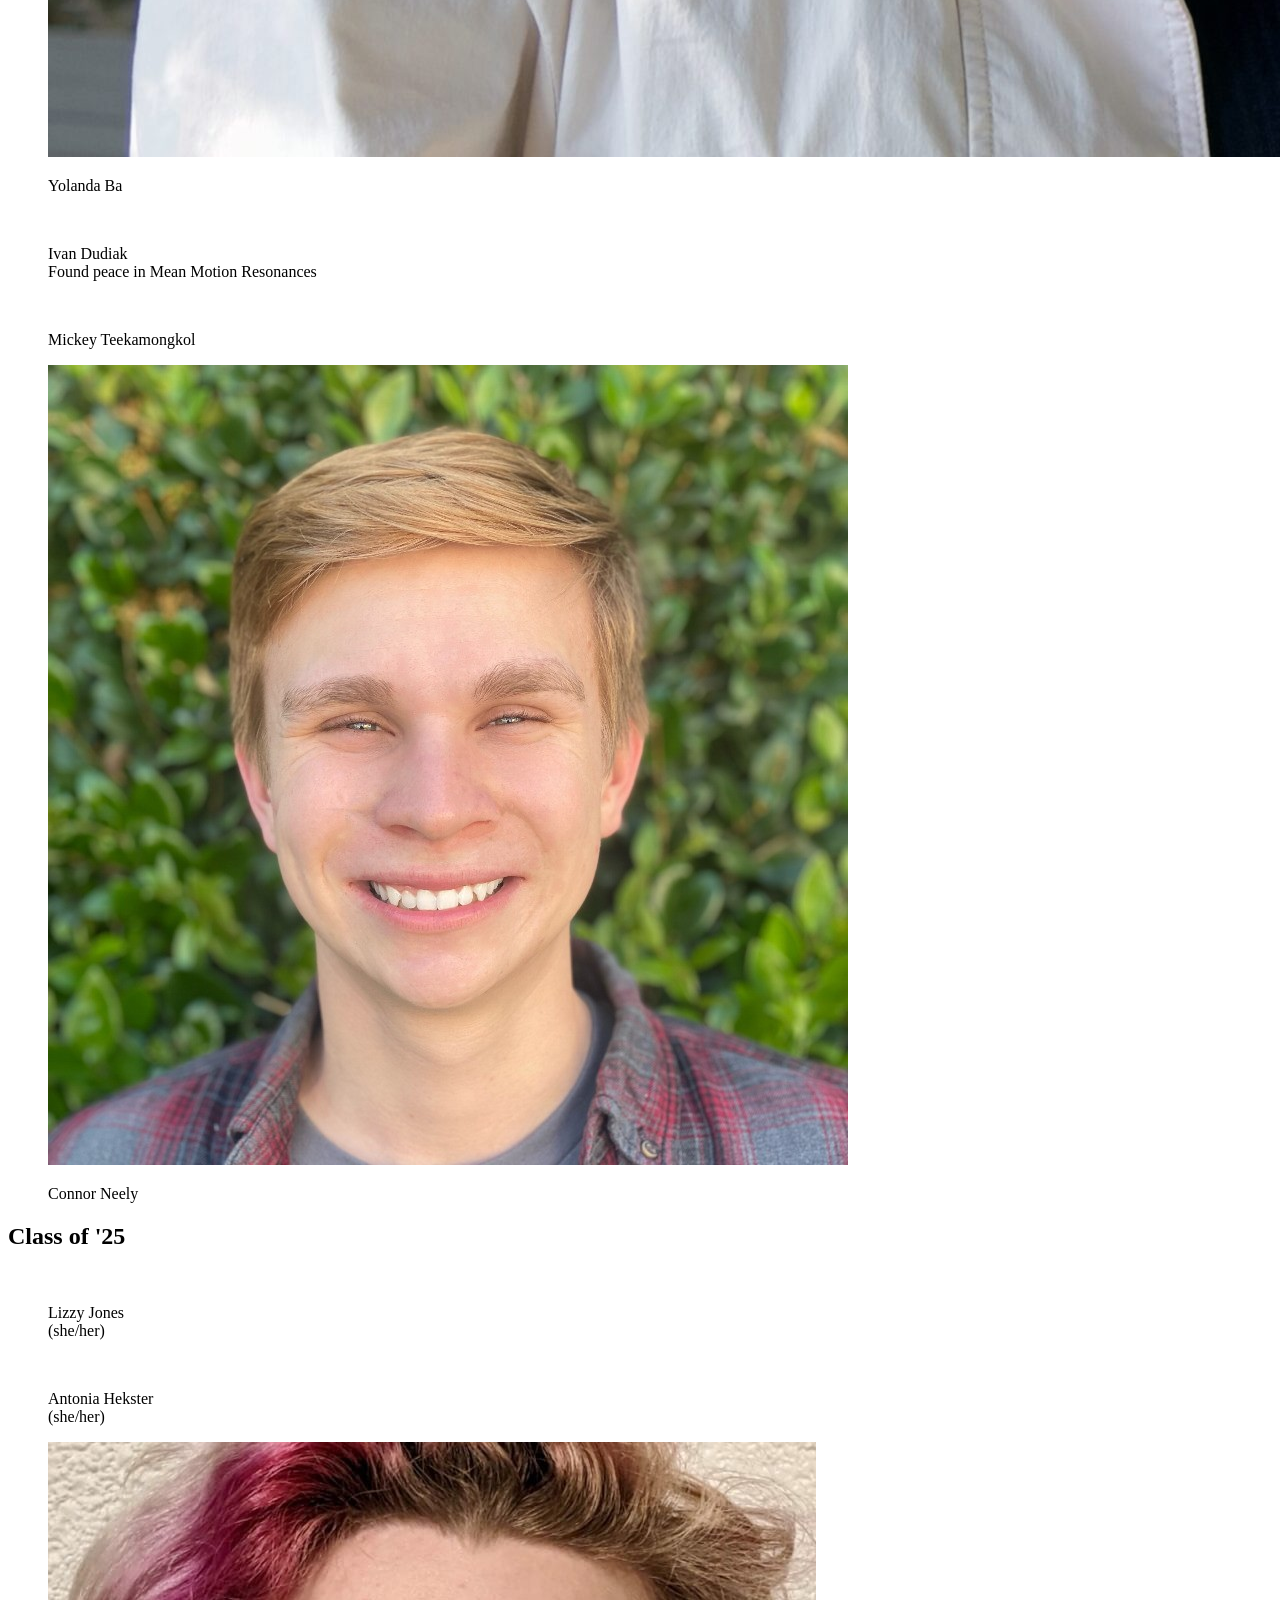
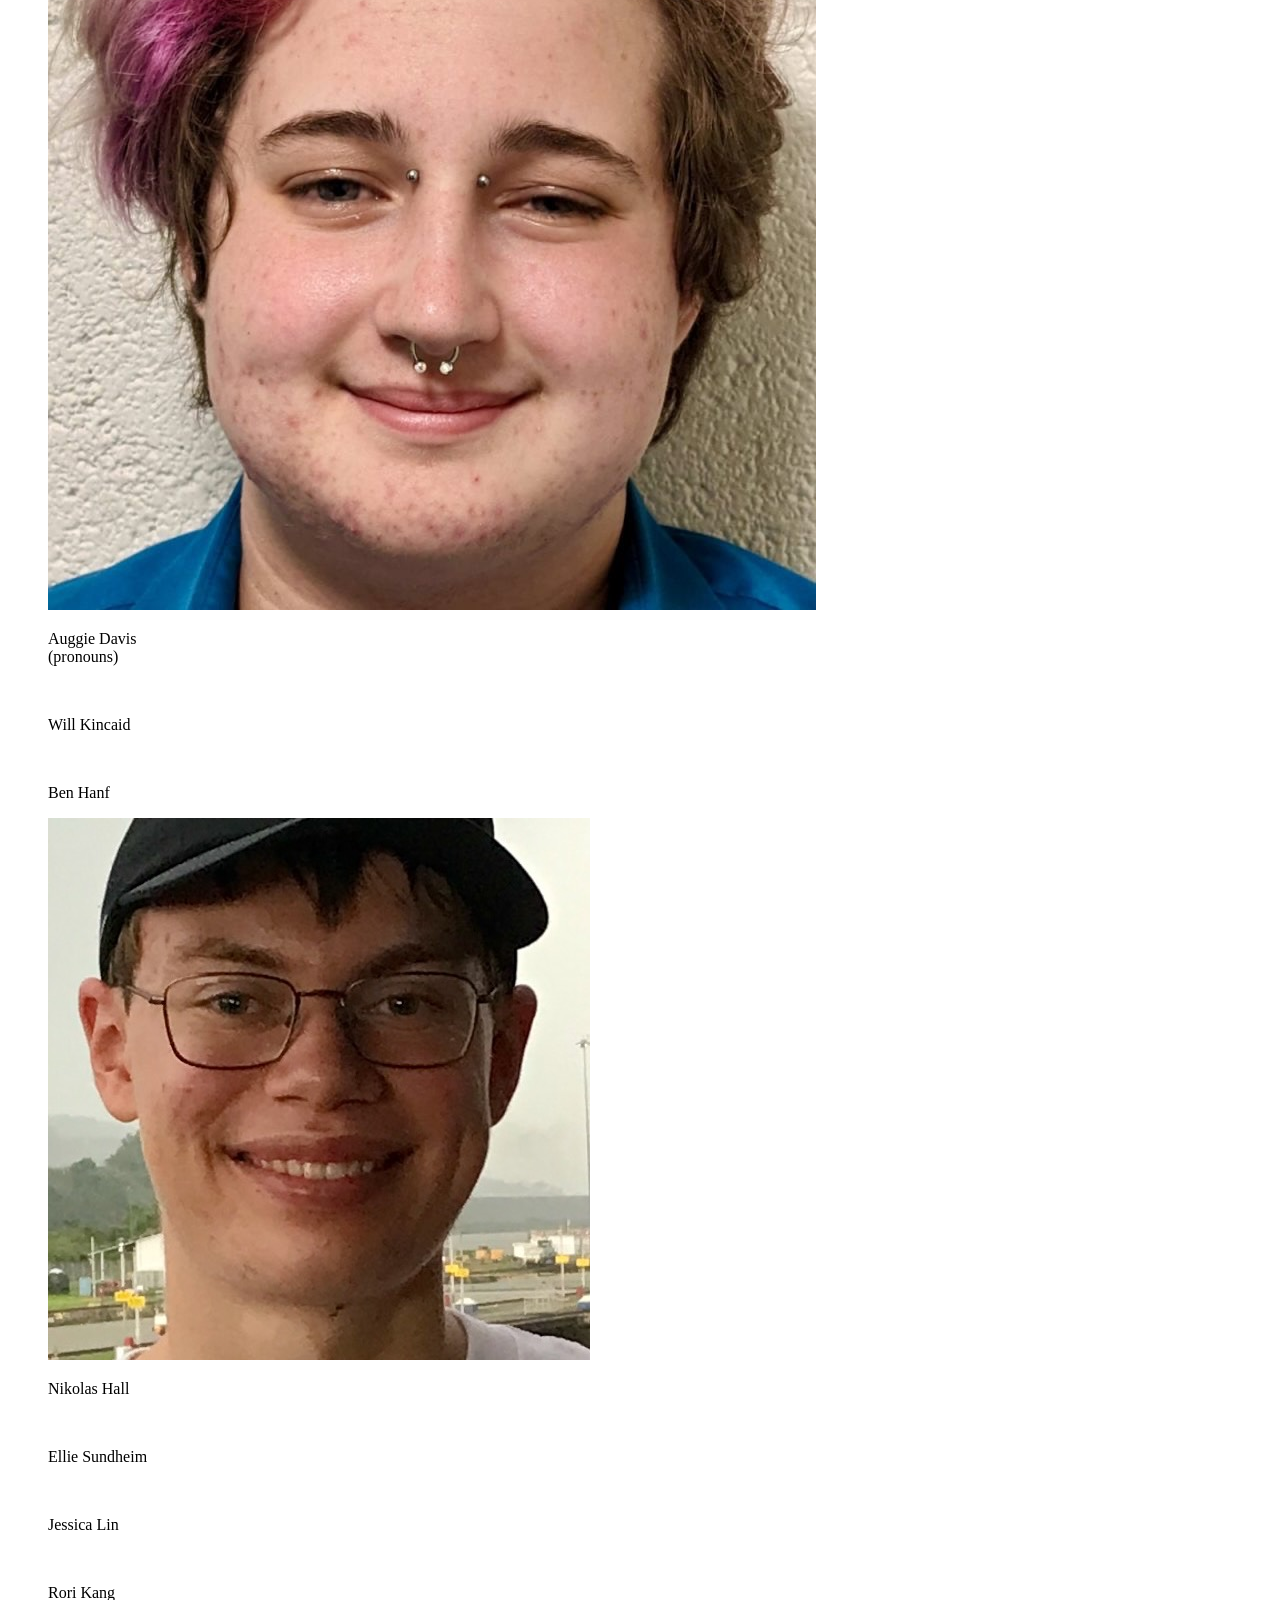
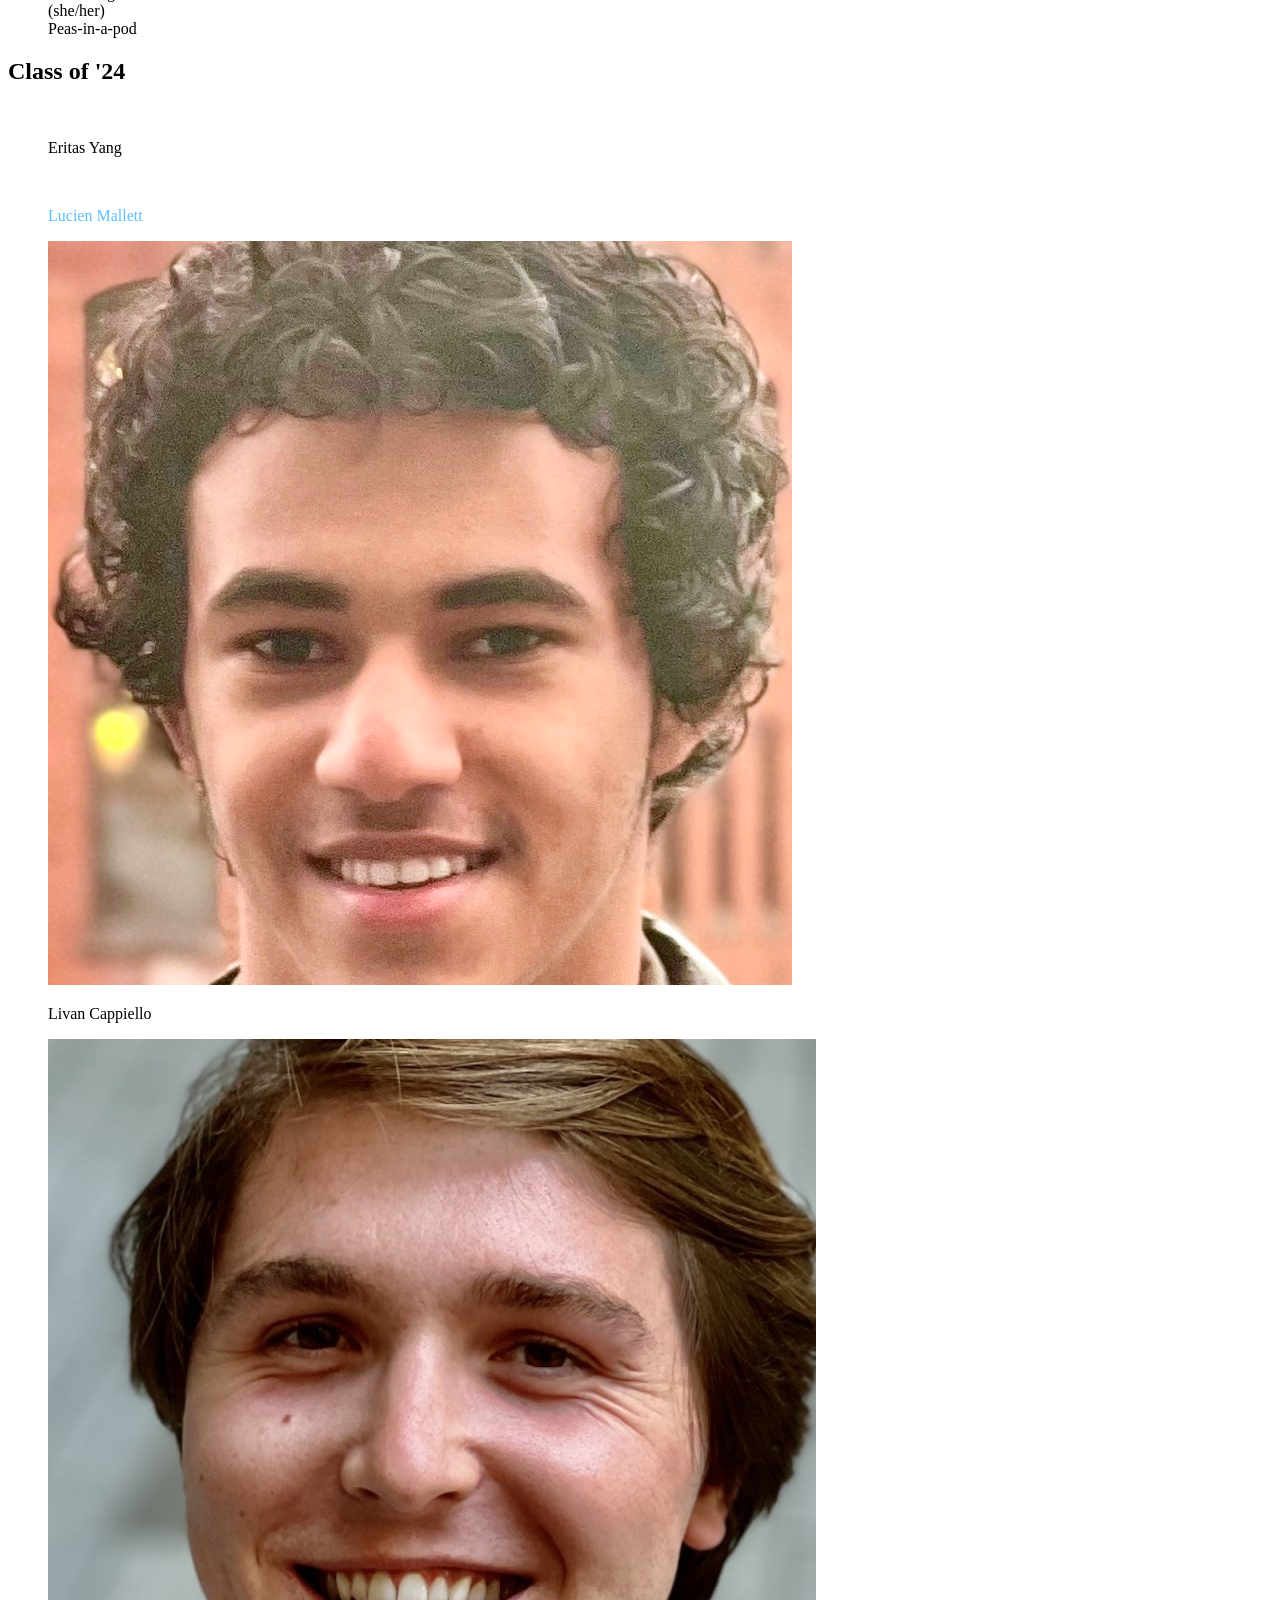
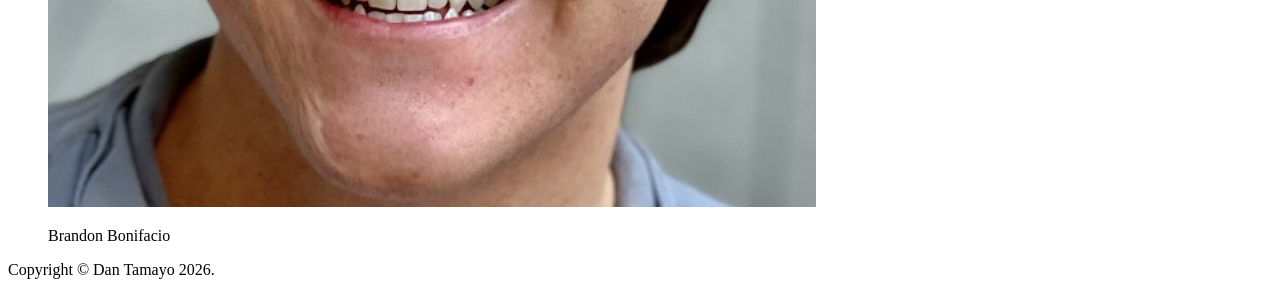
==== commit 45b10536: "Add missing group member photos from HMC websites Replace placeholder images for 7 members with actu" ====
--- a/group.html
+++ b/group.html
@@ -186,7 +186,7 @@
                 </div>
                 <div class="col-sm-3">
                     <figure>
-                    <img class="img-responsive center-block" src="pix/exoplanets.jpg" alt="">
+                    <img class="img-responsive center-block" src="pix/teampix/AlanKappler.jpg" alt="">
                     <p class="lead">
                         Alan Kappler</br>
                     </p>
@@ -233,31 +233,31 @@
                 </div>
                 <div class="col-sm-3">
                     <figure>
+                    <img class="img-responsive center-block" src="pix/teampix/YolandaBa.jpg" alt="">
+                    <p class="lead">
+                        Yolanda Ba</br>
+                    </p>
+                    </figure>
+                </div>
+                <div class="col-sm-3">
+                    <figure>
+                    <img class="img-responsive center-block" src="pix/teampix/IvanDudiak.JPG" alt="">
+                    <p class="lead">
+                        Ivan Dudiak</br>Found peace in Mean Motion Resonances
+                    </p>
+                    </figure>
+                </div>
+                <div class="col-sm-3">
+                    <figure>
                     <img class="img-responsive center-block" src="pix/exoplanets.jpg" alt="">
                     <p class="lead">
-                        Yolanda Ba</br>
-                    </p>
-                    </figure>
-                </div>
-                <div class="col-sm-3">
-                    <figure>
-                    <img class="img-responsive center-block" src="pix/teampix/IvanDudiak.JPG" alt="">
-                    <p class="lead">
-                        Ivan Dudiak</br>Found peace in Mean Motion Resonances
-                    </p>
-                    </figure>
-                </div>
-                <div class="col-sm-3">
-                    <figure>
-                    <img class="img-responsive center-block" src="pix/exoplanets.jpg" alt="">
-                    <p class="lead">
                         Mickey Teekamongkol</br>
                     </p>
                     </figure>
                 </div>
                 <div class="col-sm-3">
                     <figure>
-                    <img class="img-responsive center-block" src="pix/exoplanets.jpg" alt="">
+                    <img class="img-responsive center-block" src="pix/teampix/ConnorNeely.jpeg" alt="">
                     <p class="lead">
                         Connor Neely</br>
                     </p>
@@ -298,7 +298,7 @@
                 </div>
                 <div class="col-sm-3">
                     <figure>
-                    <img class="img-responsive center-block" src="pix/exoplanets.jpg" alt="">
+                    <img class="img-responsive center-block" src="pix/teampix/AuggieDavis.jpg" alt="">
                     <p class="lead">
                         Auggie Davis</br>(pronouns)
                     </p>
@@ -328,7 +328,7 @@
                 </div>
                 <div class="col-sm-3">
                     <figure>
-                    <img class="img-responsive center-block" src="pix/irregulars.jpg" alt="">
+                    <img class="img-responsive center-block" src="pix/teampix/NikolasHall.jpg" alt="">
                     <p class="lead">
                         Nikolas Hall</br>
                     </p>
@@ -397,7 +397,7 @@
                 </div>
                 <div class="col-sm-3">
                     <figure>
-                    <img class="img-responsive center-block" src="pix/dynamics.png" alt="">
+                    <img class="img-responsive center-block" src="pix/teampix/LivanCappiello.jpg" alt="">
                     <p class="lead">
                         Livan Cappiello</br>
                     </p>
@@ -405,7 +405,7 @@
                 </div>
                 <div class="col-sm-3">
                     <figure>
-                    <img class="img-responsive center-block" src="pix/irregulars.jpg" alt="">
+                    <img class="img-responsive center-block" src="pix/teampix/BrandonBonifacio.jpg" alt="">
                     <p class="lead">
                         Brandon Bonifacio</br>
                     </p>
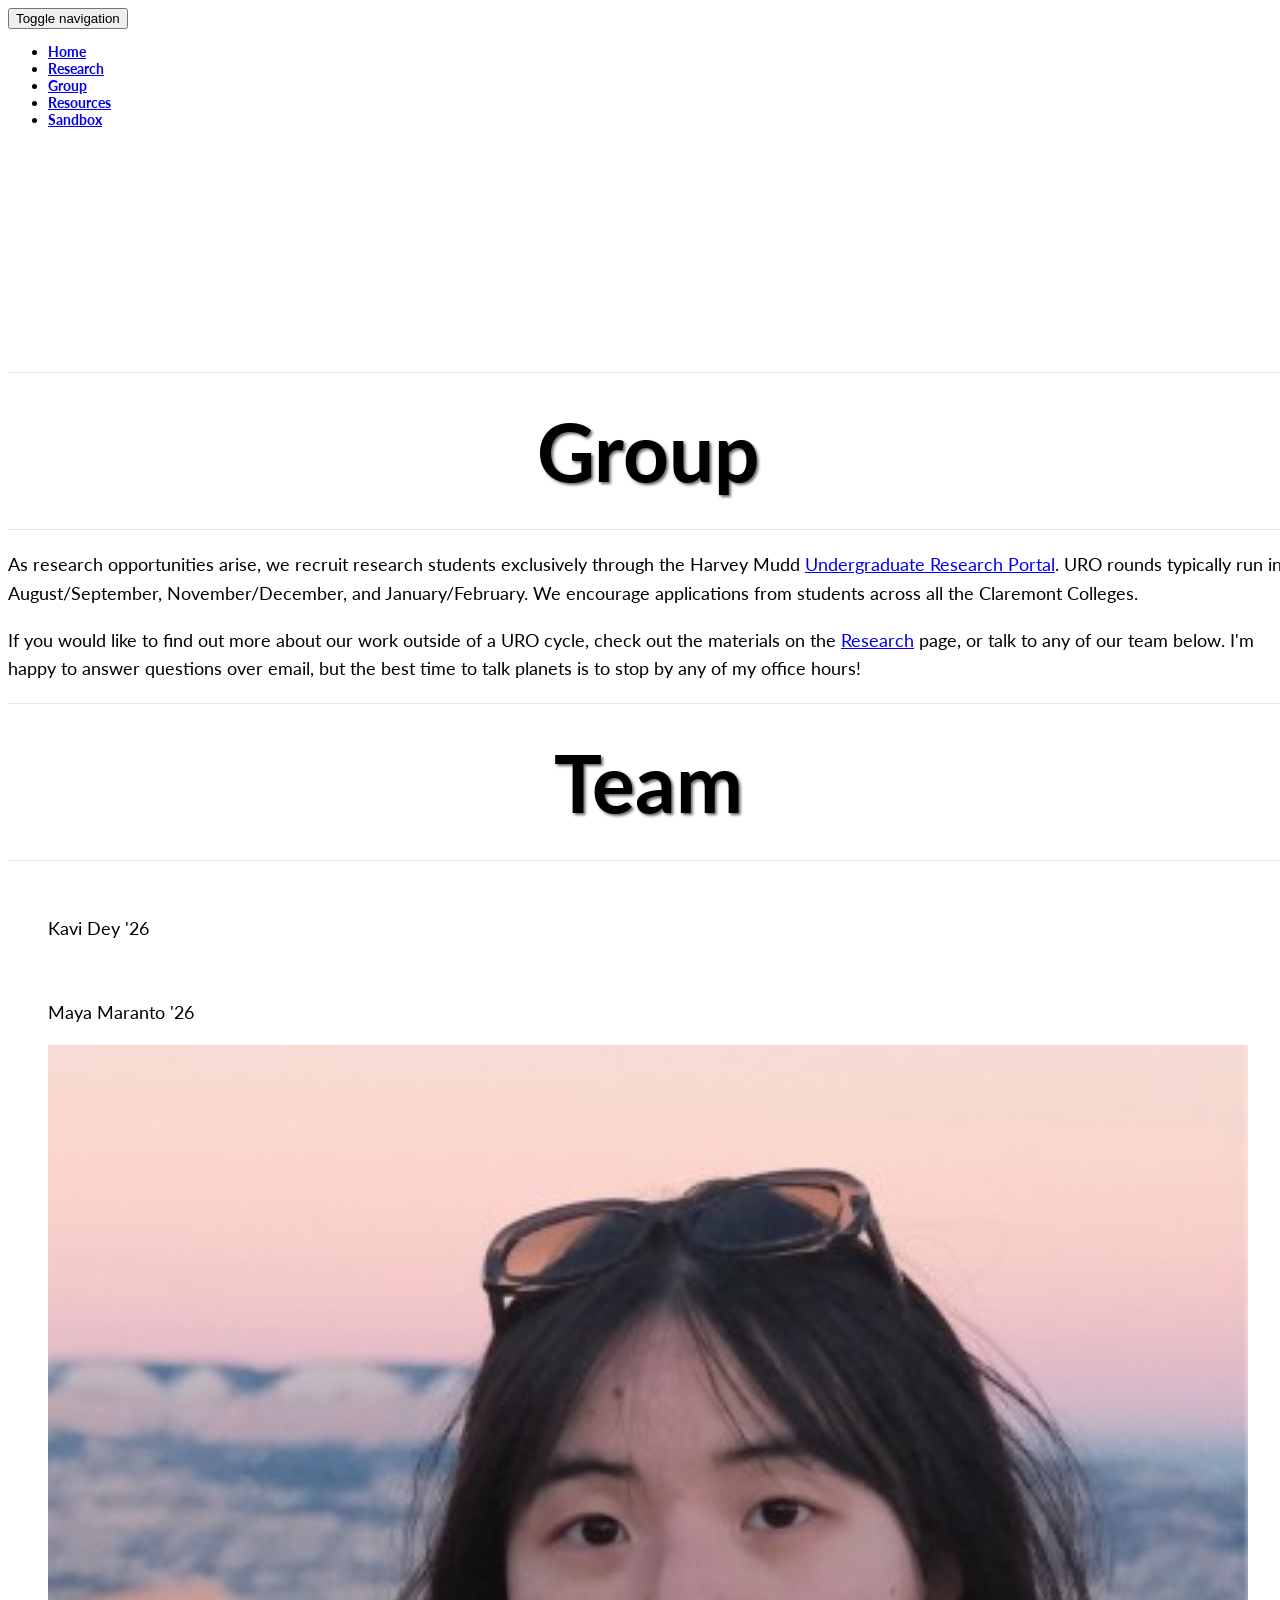
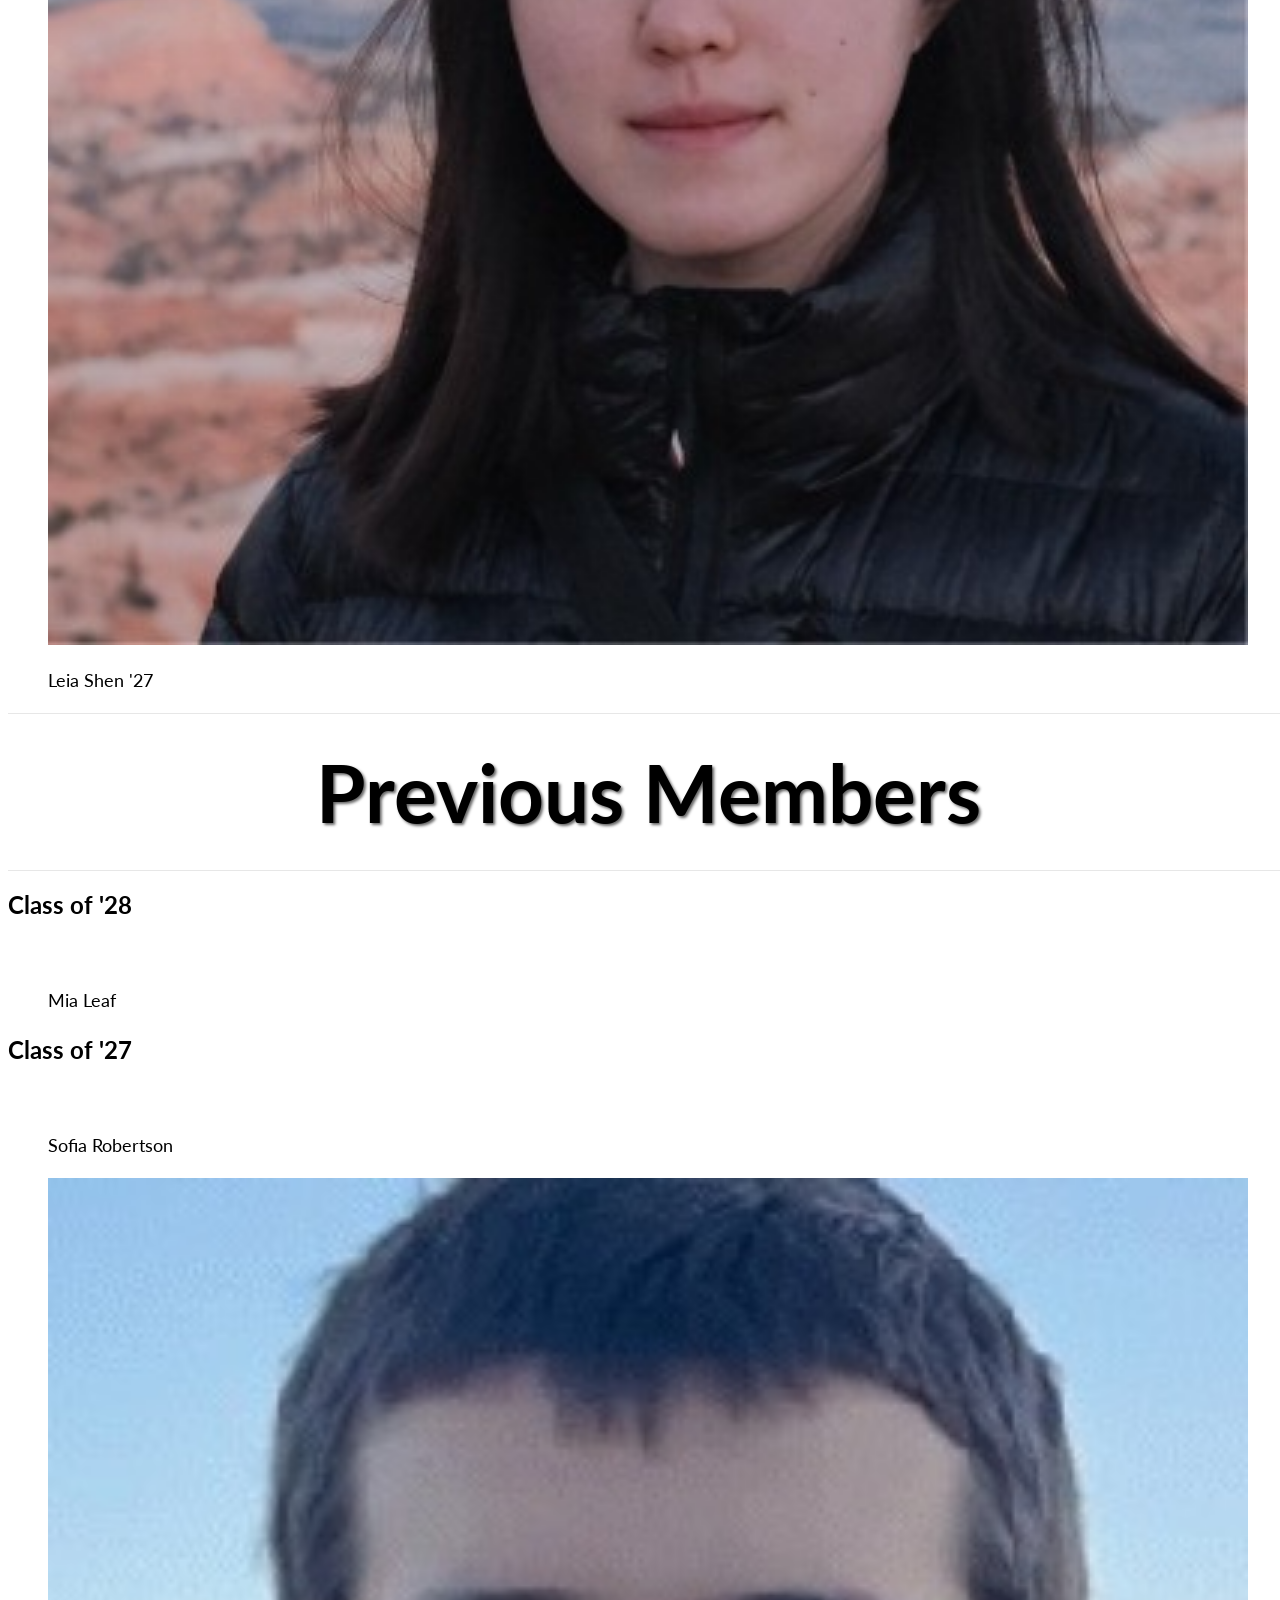
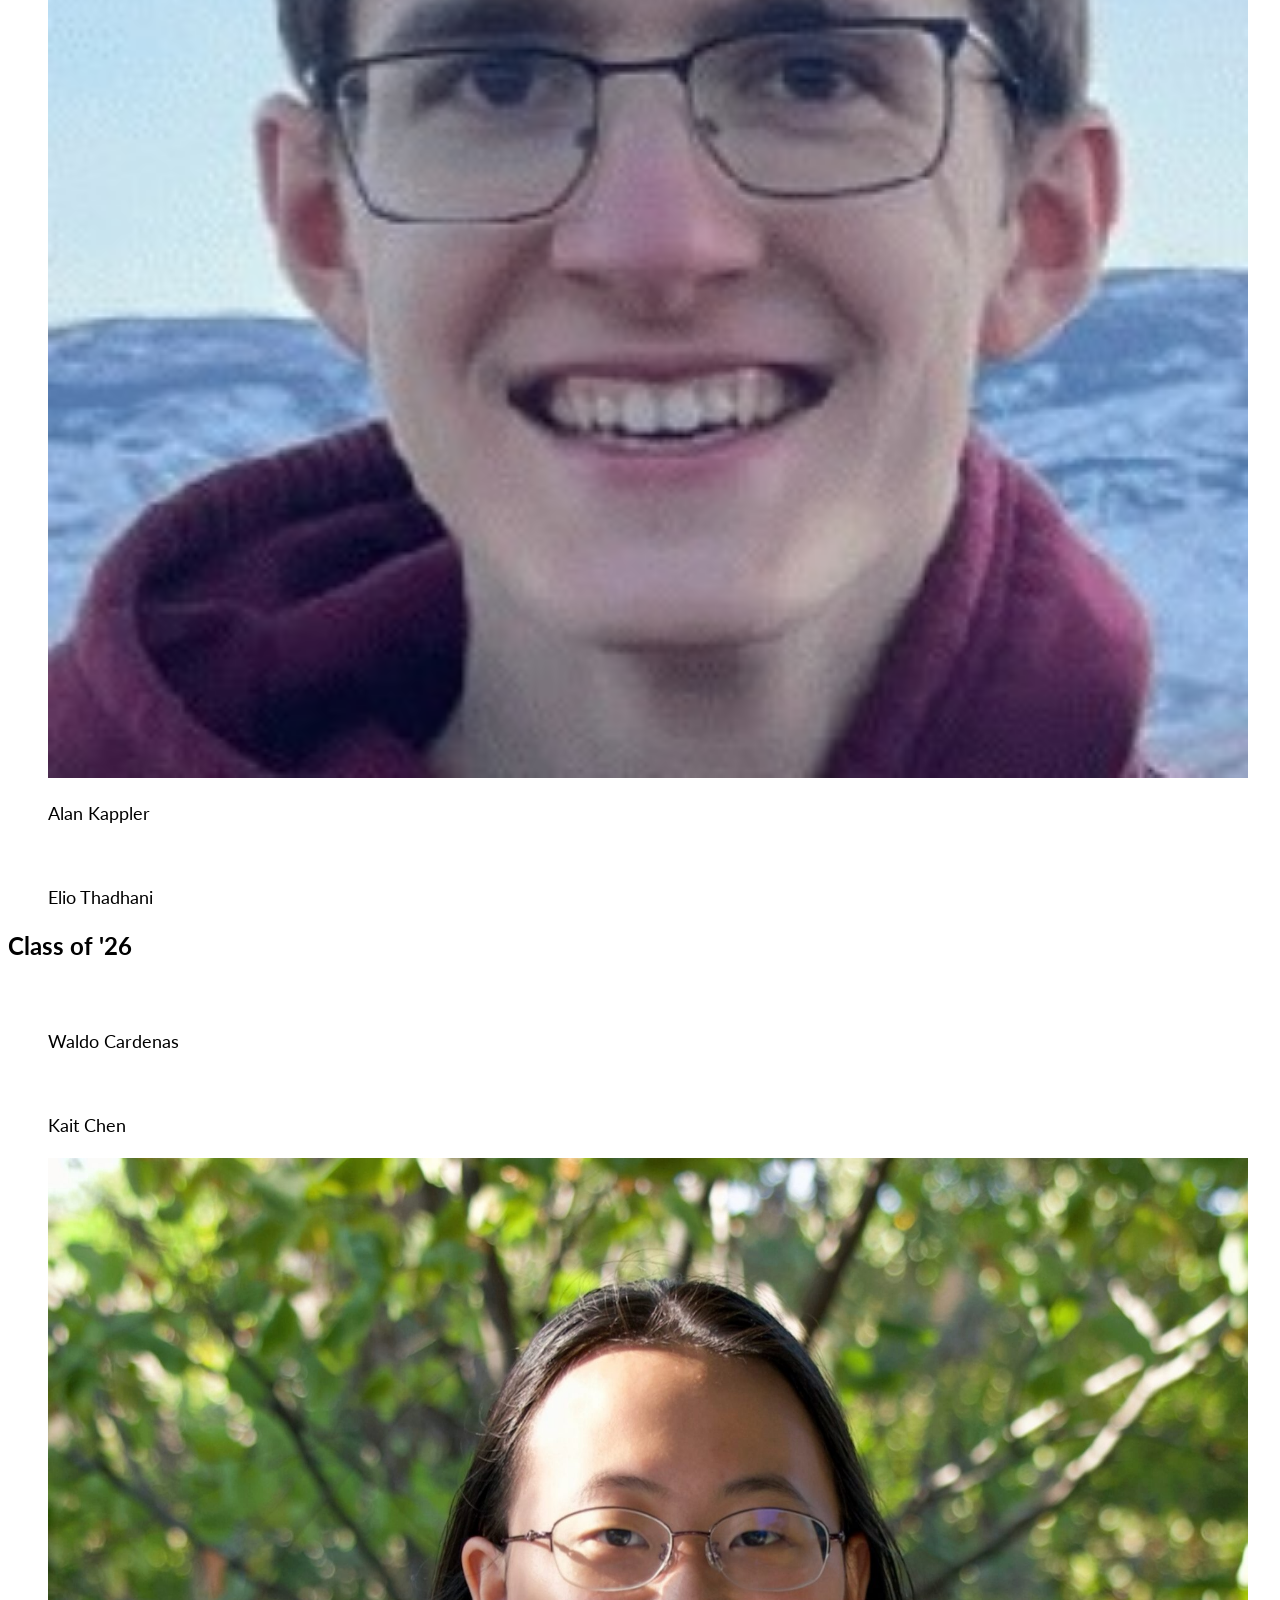
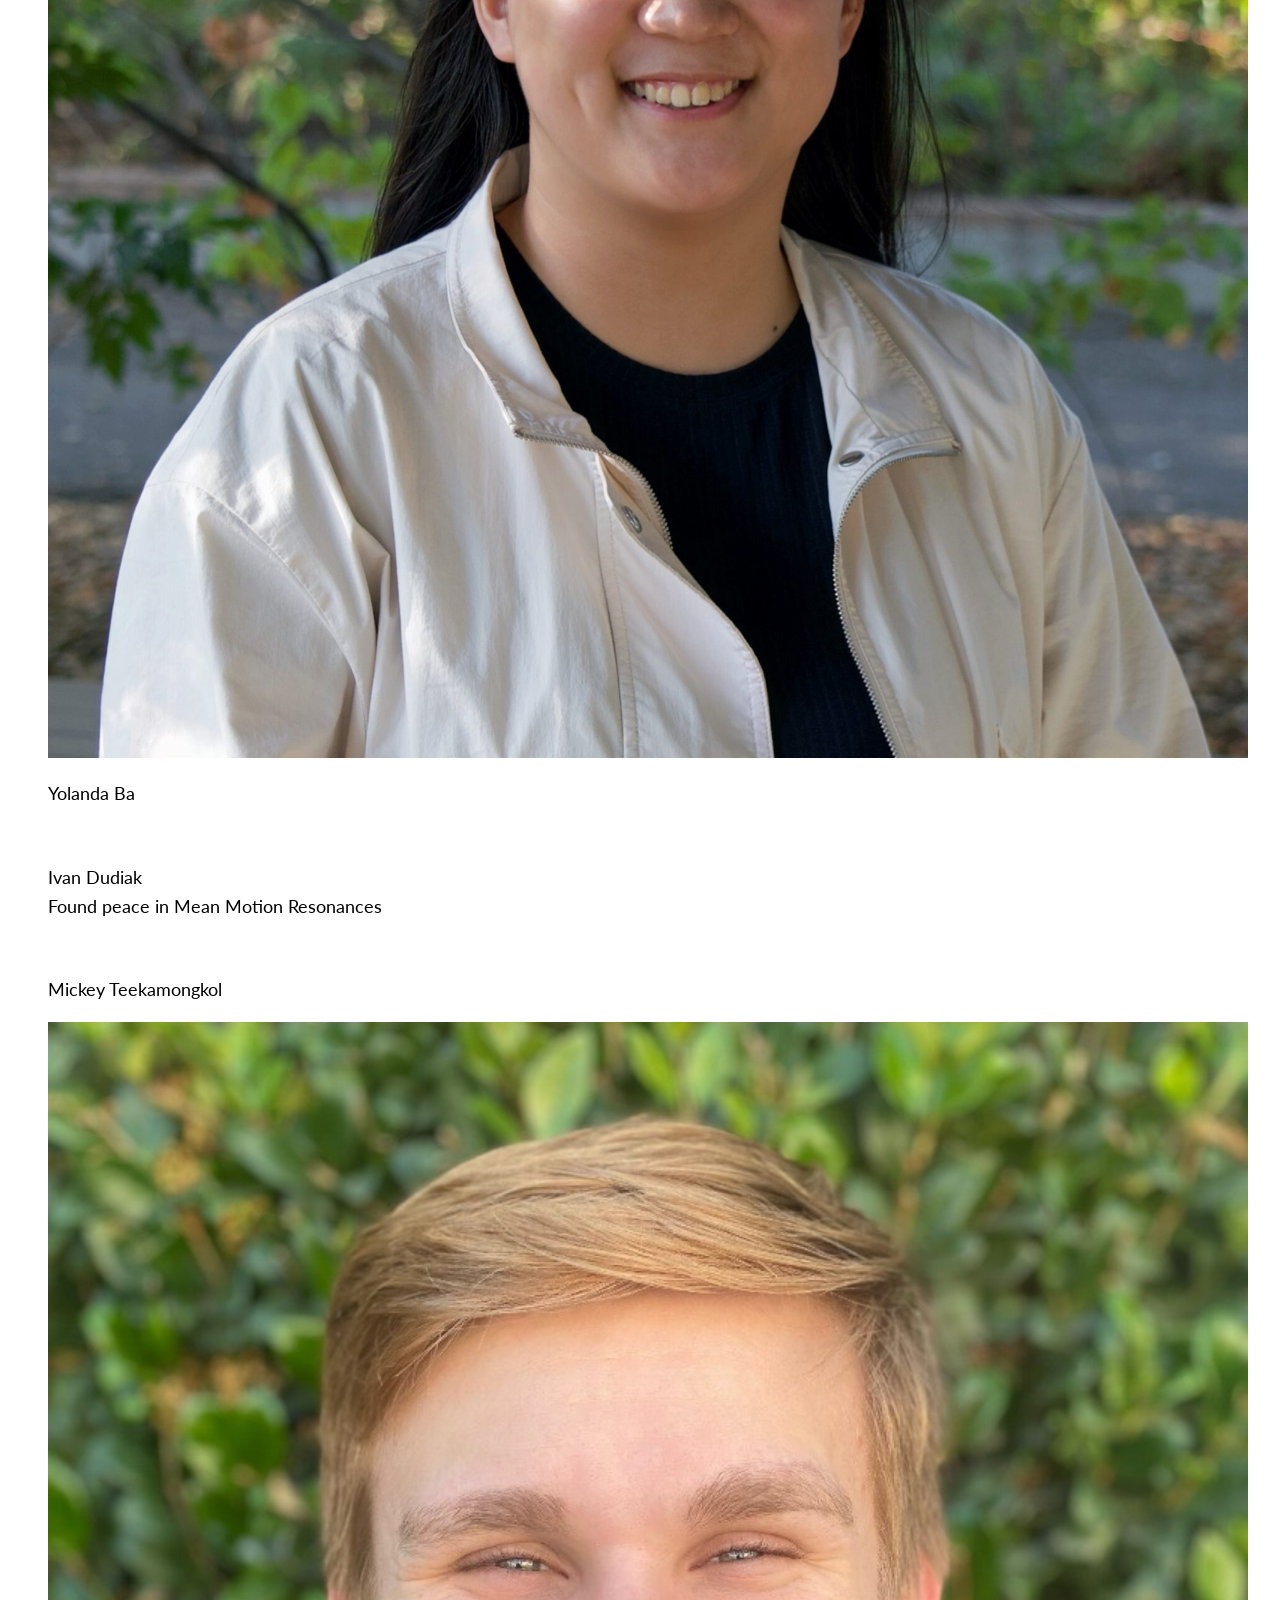
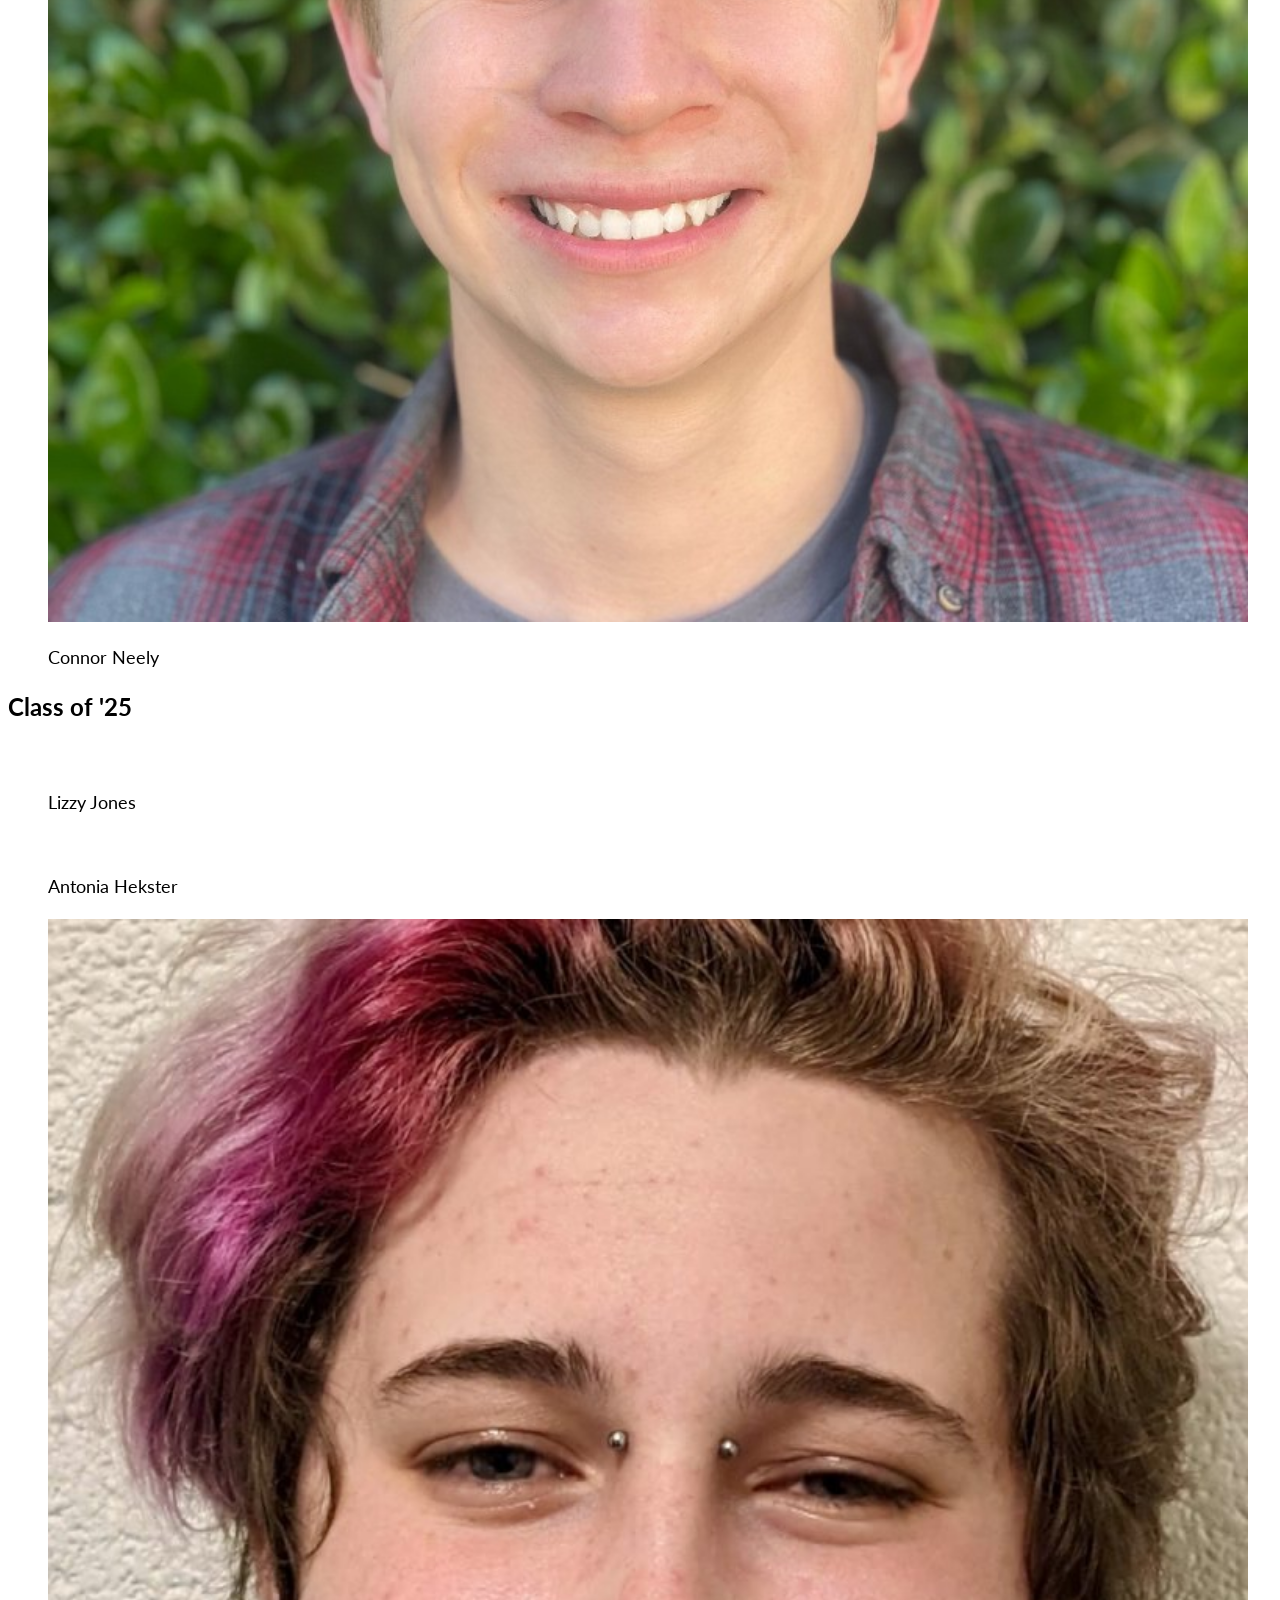
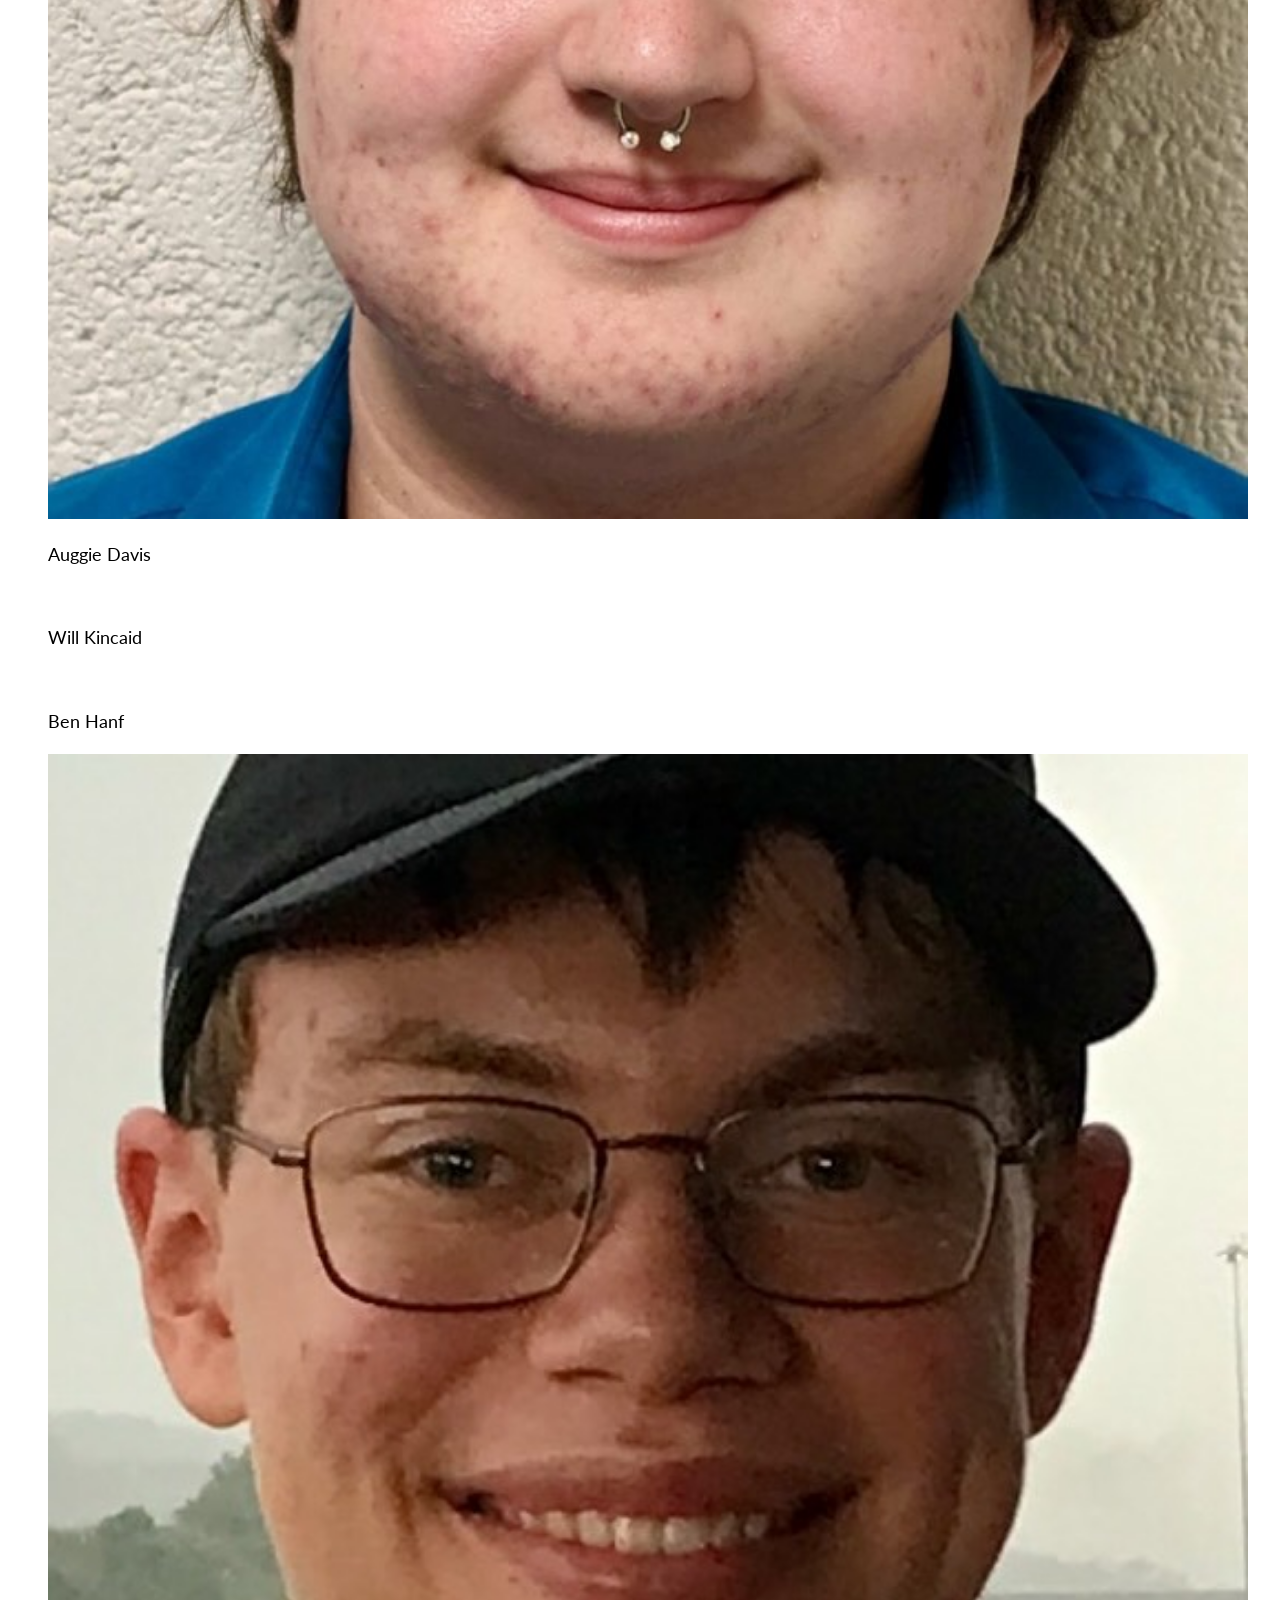
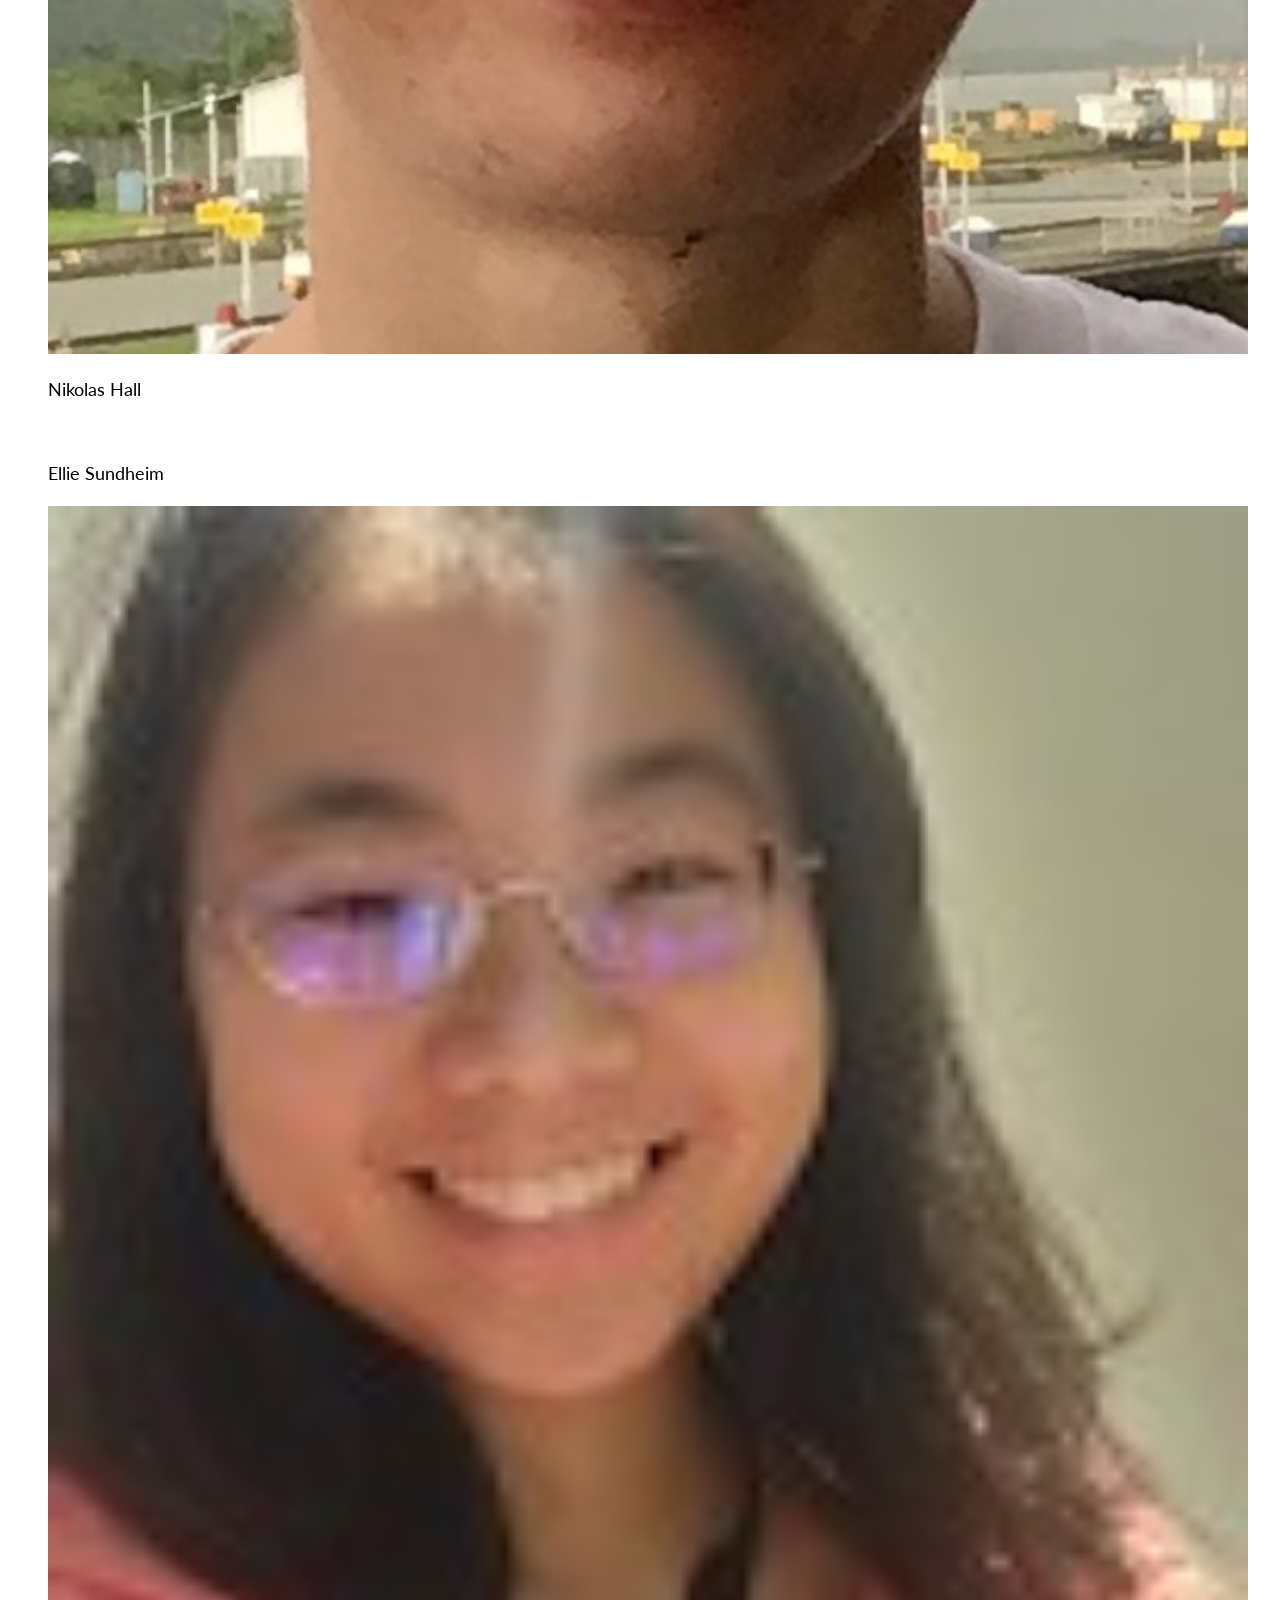
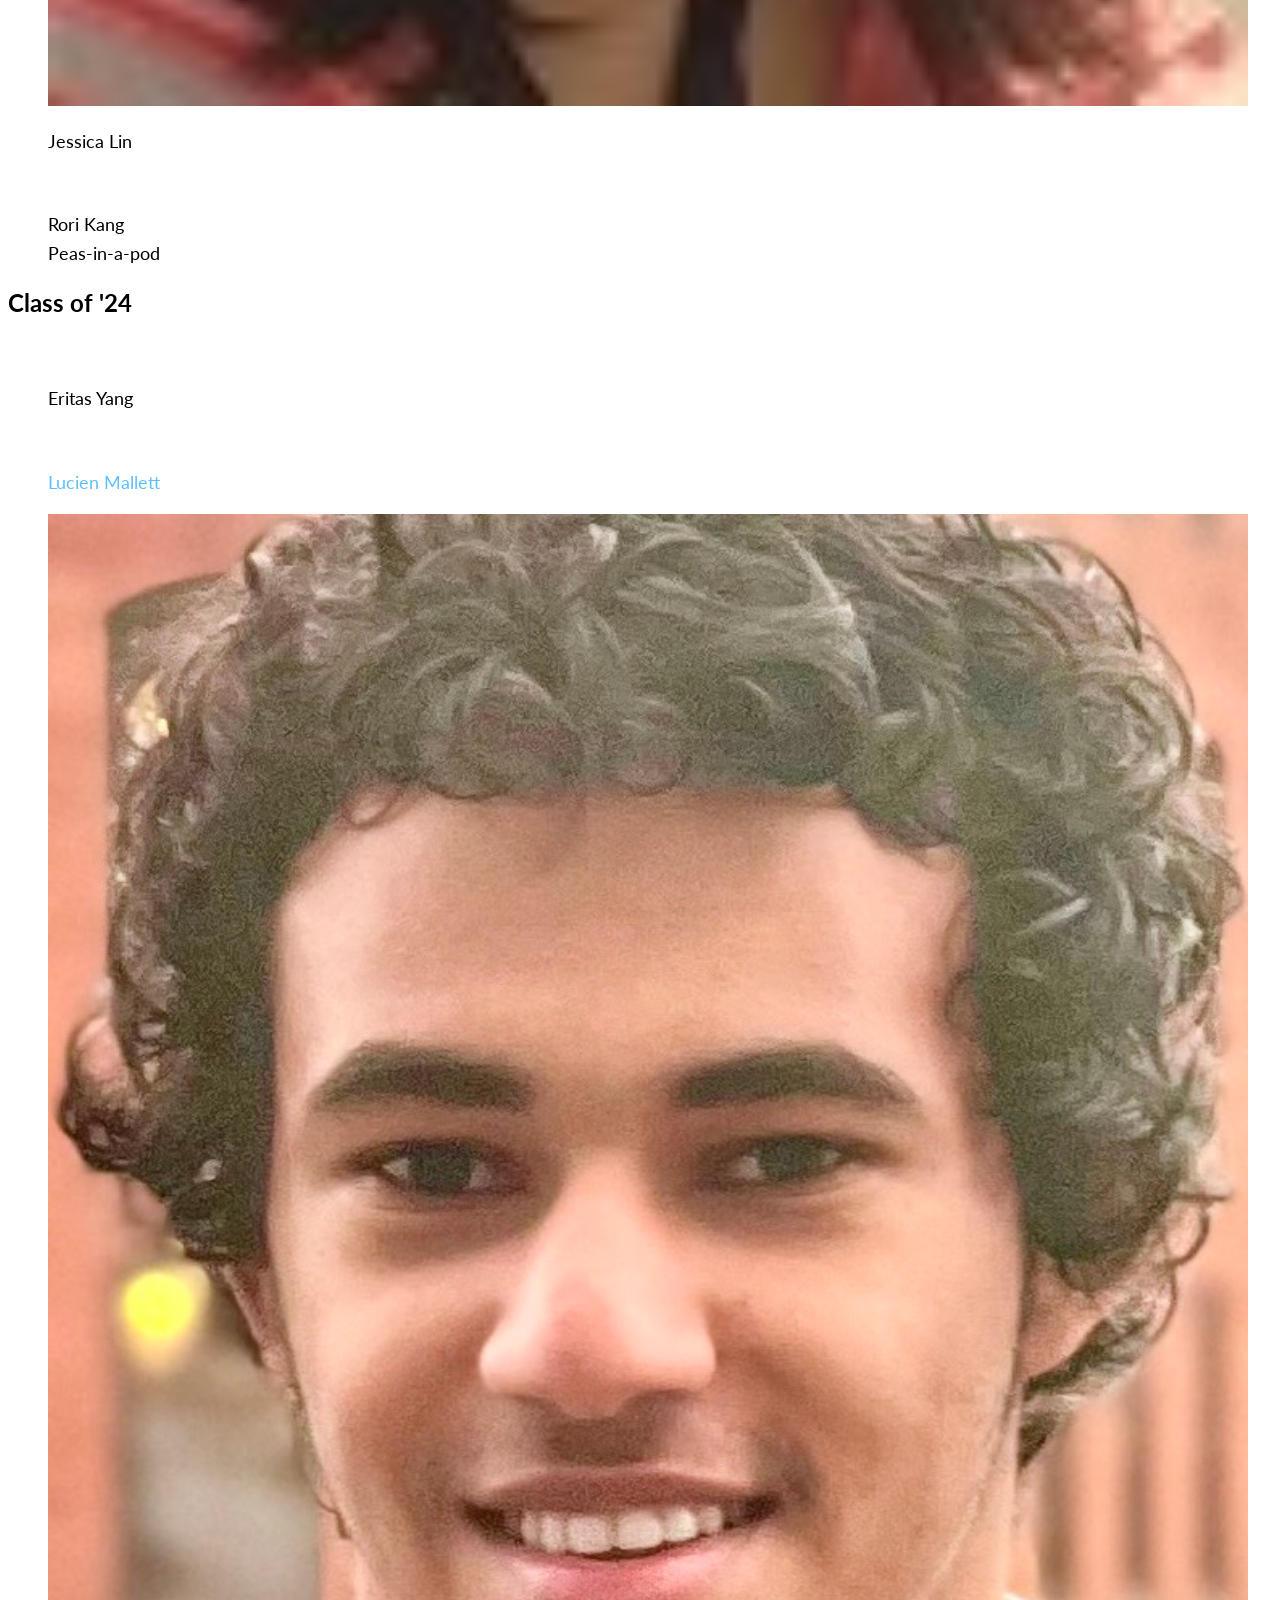
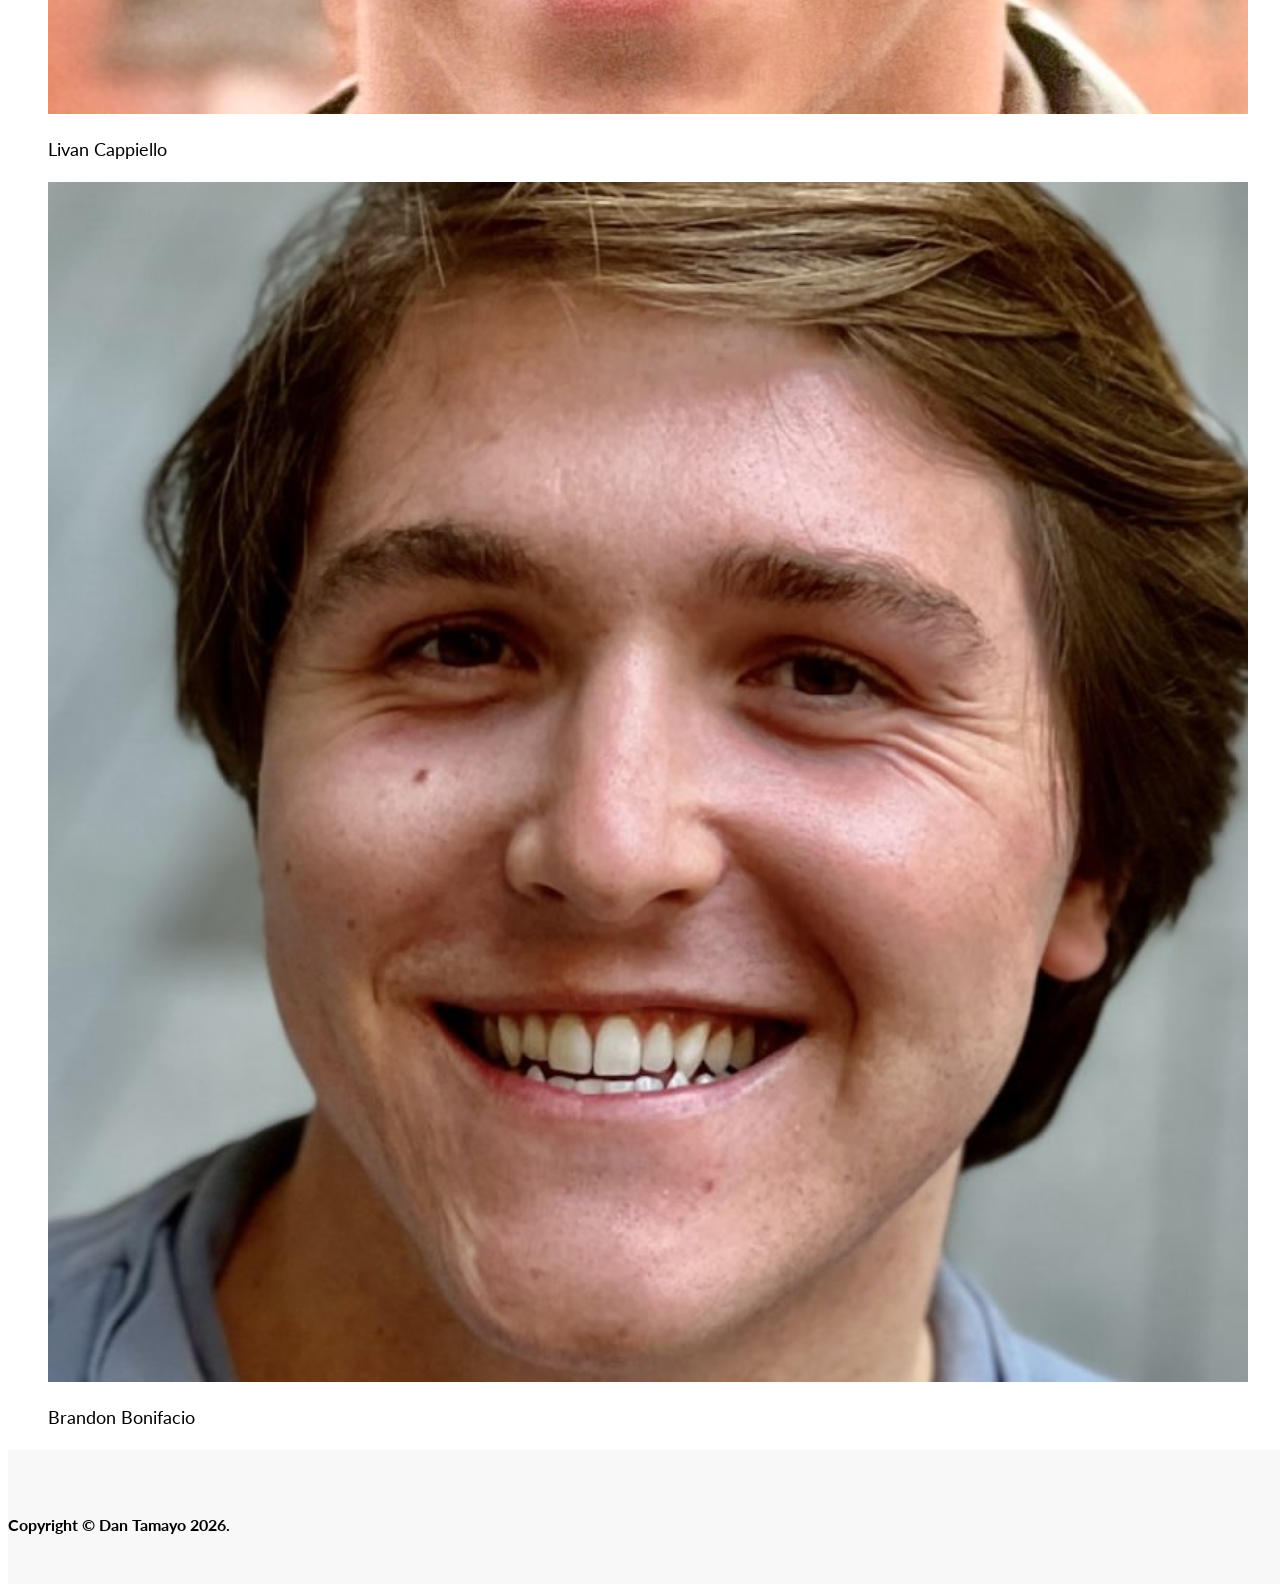
==== commit d448dc59: "Fix Alan Kappler image size and remove pronouns from captions Force team images to fill column width" ====
--- a/group.html
+++ b/group.html
@@ -109,7 +109,7 @@
                     <figure>
                         <img class="img-responsive center-block" src="pix/teampix/kdey.jpg" alt="">
                         <p class="lead">
-                            Kavi Dey '26 </br>(he/him)
+                            Kavi Dey '26
                         </p>
                     </figure>
                 </div>
@@ -117,15 +117,15 @@
                     <figure>
                     <img class="img-responsive center-block" src="pix/teampix/mmaranto.jpg" alt="">
                     <p class="lead">
-                        Maya Maranto '26</br>(she/any)
-                    </p>
-                    </figure>
-                </div>
-                <div class="col-sm-3">
-                    <figure>
-                    <img class="img-responsive center-block" src="pix/exoplanets.jpg" alt="">
-                    <p class="lead">
-                        Leia Shen '27</br>(she/her)
+                        Maya Maranto '26
+                    </p>
+                    </figure>
+                </div>
+                <div class="col-sm-3">
+                    <figure>
+                    <img class="img-responsive center-block" src="pix/teampix/leiashen.jpeg" alt="">
+                    <p class="lead">
+                        Leia Shen '27
                     </p>
                     </figure>
                 </div>
@@ -157,7 +157,7 @@
                     <figure>
                     <img class="img-responsive center-block" src="pix/teampix/leaf.jpg" alt="">
                     <p class="lead">
-                        Mia Leaf</br>(she/her)
+                        Mia Leaf
                     </p>
                     </figure>
                 </div>
@@ -180,7 +180,7 @@
                     <figure>
                     <img class="img-responsive center-block" src="pix/teampix/SofiaRobertson.jpg" alt="">
                     <p class="lead">
-                        Sofia Robertson</br>(she/her)
+                        Sofia Robertson
                     </p>
                     </figure>
                 </div>
@@ -284,7 +284,7 @@
                     <figure>
                     <img class="img-responsive center-block" src="pix/teampix/lizzy_group_pic.jpg" alt="">
                     <p class="lead">
-                        Lizzy Jones</br>(she/her)
+                        Lizzy Jones
                     </p>
                     </figure>
                 </div>
@@ -292,7 +292,7 @@
                     <figure>
                     <img class="img-responsive center-block" src="pix/teampix/Hekster1259.jpg" alt="">
                     <p class="lead">
-                        Antonia Hekster</br>(she/her)
+                        Antonia Hekster
                     </p>
                     </figure>
                 </div>
@@ -300,7 +300,7 @@
                     <figure>
                     <img class="img-responsive center-block" src="pix/teampix/AuggieDavis.jpg" alt="">
                     <p class="lead">
-                        Auggie Davis</br>(pronouns)
+                        Auggie Davis
                     </p>
                     </figure>
                 </div>
@@ -344,7 +344,7 @@
                 </div>
                 <div class="col-sm-3">
                     <figure>
-                    <img class="img-responsive center-block" src="pix/exoplanets.jpg" alt="">
+                    <img class="img-responsive center-block" src="pix/teampix/jessicalin.jpeg" alt="">
                     <p class="lead">
                         Jessica Lin</br>
                     </p>
@@ -354,7 +354,7 @@
                     <figure>
                     <img class="img-responsive center-block" src="pix/teampix/rkang.jpg" alt="">
                     <p class="lead">
-                        Rori Kang</br>(she/her)</br>Peas-in-a-pod
+                        Rori Kang</br>Peas-in-a-pod
                     </p>
                     </figure>
                 </div>
--- a/css/landing-page.css
+++ b/css/landing-page.css
@@ -0,0 +1,210 @@
+/*!
+ * Start Bootstrap - Landing Page Bootstrap Theme (http://startbootstrap.com)
+ * Code licensed under the Apache License v2.0.
+ * For details, see http://www.apache.org/licenses/LICENSE-2.0.
+ */
+
+.vertical-align {
+    display:flex;
+    align-items: center;
+}
+
+.imgRow img, .imgrow img {
+    width: 100%;
+}
+
+body,
+html {
+    width: 100%;
+    height: 100%;
+}
+
+body,
+h1,
+h2,
+h3,
+h4,
+h5,
+h6 {
+    font-family: "Lato","Helvetica Neue",Helvetica,Arial,sans-serif;
+    font-weight: 700;
+}
+
+.topnav {
+    font-size: 14px; 
+}
+
+.lead {
+    line-height: 1.6em;
+    font-size: 18px;
+    font-weight: 400;
+}
+
+.leadcenter {
+    text-align: center;
+    font-size: 18px;
+    font-weight: 400;
+}
+
+.top-buffer { margin-top:20px; }
+
+.topbot-buffer { margin-top:20px; margin-bottom:20px}
+
+.intro-header {
+    position:relative;
+    height: 20%;
+    padding-top: 50px; /* If you're making other pages, make sure there is 50px of padding to make sure the navbar doesn't overlap content! */
+    color: #f8f8f8;
+    background: url(../img/protoplanetarydisccropped.jpg) no-repeat center center;
+    background-size: cover;
+}
+
+.intro-message {
+    position:absolute;
+    left: 50%;
+    bottom:0;
+    width: 100%;
+}
+
+.intro-message > h1 {
+    margin: 0;
+    text-shadow: 2px 2px 3px rgba(0,0,0,0.6);
+    font-size: 5em;
+}
+
+.intro-divider {
+    width: 400px;
+    border-top: 1px solid #f8f8f8;
+    border-bottom: 1px solid rgba(0,0,0,0.2);
+}
+
+.intro-message > h3 {
+    text-shadow: 2px 2px 3px rgba(0,0,0,0.6);
+}
+
+@media(max-width:767px) {
+    .intro-message {
+        padding-bottom: 15%;
+    }
+
+    .intro-message > h1 {
+        font-size: 3em;
+    }
+
+    ul.intro-social-buttons > li {
+        display: block;
+        margin-bottom: 20px;
+        padding: 0;
+    }
+
+    ul.intro-social-buttons > li:last-child {
+        margin-bottom: 0;
+    }
+
+    .intro-divider {
+        width: 100%;
+    }
+}
+
+.network-name {
+    text-transform: uppercase;
+    font-size: 14px;
+    font-weight: 400;
+    letter-spacing: 2px;
+}
+
+.content-section-a {
+    padding: 50px;
+    background-color: #f8f8f8;
+}
+
+.content-section-b {
+    padding: 50px;
+    border-top: 1px solid #e7e7e7;
+    border-bottom: 1px solid #e7e7e7;
+}
+
+.main-section-heading {
+    padding: 30px;
+    padding-bottom: 30px;
+    text-align: center;
+    text-shadow: 2px 2px 3px rgba(0,0,0,0.6);
+    font-size: 5em;
+    border-bottom: 1px solid #e7e7e7;
+    border-top: 1px solid #e7e7e7;
+}
+
+.imglinkrow {
+    padding: 50px;
+    padding-bottom: 50px;
+    text-align: center;
+    font-size: 2em;
+    border-bottom: 1px solid #e7e7e7;
+    border-top: 1px solid #e7e7e7;
+}
+
+.section-heading {
+    margin-bottom: 30px;
+}
+
+.section-heading-spacer {
+    float: left;
+    width: 200px;
+    border-top: 3px solid #e7e7e7;
+}
+
+.banner {
+    padding: 100px 0;
+    color: #f8f8f8;
+    background: url(../img/banner-bg.jpg) no-repeat center center;
+    background-size: cover;
+}
+
+.banner h2 {
+    margin: 0;
+    text-shadow: 2px 2px 3px rgba(0,0,0,0.6);
+    font-size: 3em;
+}
+
+.banner ul {
+    margin-bottom: 0;
+}
+
+.banner-social-buttons {
+    float: right;
+    margin-top: 0;
+}
+
+@media(max-width:1199px) {
+    ul.banner-social-buttons {
+        float: left;
+        margin-top: 15px;
+    }
+}
+
+@media(max-width:767px) {
+    .banner h2 {
+        margin: 0;
+        text-shadow: 2px 2px 3px rgba(0,0,0,0.6);
+        font-size: 3em;
+    }
+
+    ul.banner-social-buttons > li {
+        display: block;
+        margin-bottom: 20px;
+        padding: 0;
+    }
+
+    ul.banner-social-buttons > li:last-child {
+        margin-bottom: 0;
+    }
+}
+
+footer {
+    padding: 50px 0;
+    background-color: #f8f8f8;
+}
+
+p.copyright {
+    margin: 15px 0 0;
+}
